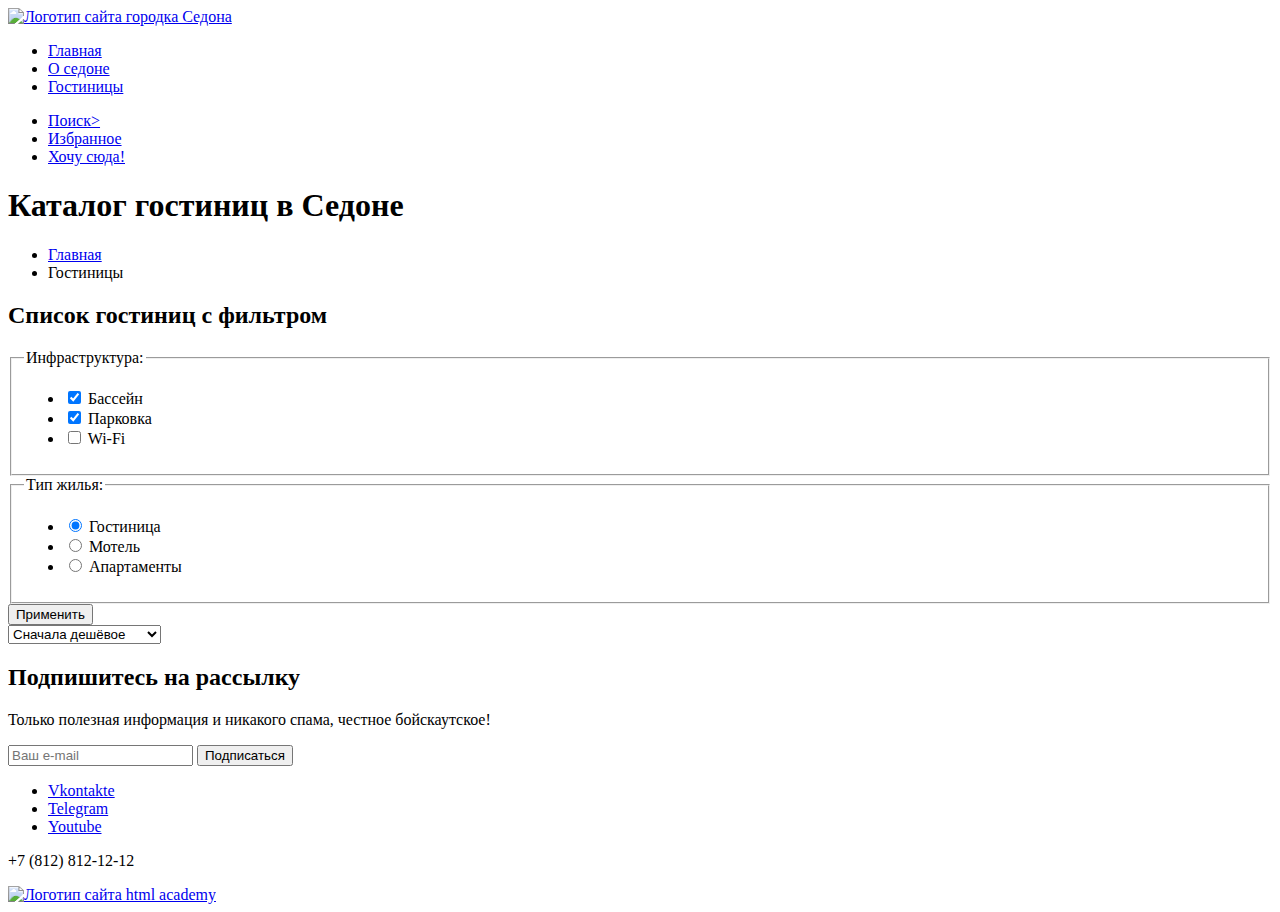
==== catalog.html @ 9fd31e4b "Добавляет разметку в catalog.html" ====
<!DOCTYPE html>
<html lang="en">
  <head>
    <meta charset="utf-8">
    <meta name="viewport" content="width=device-width, initial-scale=1">
    <title>Гостиницы</title>
  </head>
<body>
  <header class="main-header">
    <a class="main-header-logo" href="https://htmlacademy.ru/">
      <img src="#" alt="Логотип сайта городка Седона">
    </a>
    <nav class="navigation">
      <ul class="navigation-list">
        <li class="navigation-item">
          <a class="navigation-link" href="#">Главная</a>
        </li>
        <li class="navigation-item">
          <a class="navigation-link" href="#">О седоне</a>
        </li>
        <li class="navigation-item navigation-item-current">
          <a class="navigation-link" href="#">Гостиницы</a>
        </li>
      </ul>
      <ul class="navigation-list navigation-user">
        <li class="navigation-item">
          <a class="navigation-link" href="#">
            <span class="visualli-hidden">Поиск</span>>
          </a>
        </li>
        <li class="navigation-item">
          <a class="navigation-link" href="#">
            <span class="visualli-hidden">Избранное</span>
          </a>
        </li>
        <li class="navigation-item">
          <a class="navigation-link" href="#">Хочу сюда!</a>
        </li>
      </ul>
    </nav>
  </header>
  <main class="main-inner">
    <header class="inner-header">
      <h1 class="visualli-hidden">Каталог гостиниц в Седоне</h1>
      <ul class="breadcrumbs">
        <li class="breadcrumbs-item">
          <a class="breadcrumbs-link" href="index.html"><span class="visualli-hidden">Главная</span></a>
        </li>
        <li class="breadcrumbs-item">
          <a class="breadcrumbs-link">Гостиницы</a>
        </li>
      </ul>
    </header>
    <section class="catalog-products">
      <h2 class="visualli-hidden">Список гостиниц с фильтром</h2>
      <form class="catalog-filter" action="https://echo.htmlacademy.ru/" method="get">

        <fieldset class="catalog-filter-group">
          <legend class="catalog-filter-title">Инфраструктура:</legend>
          <ul class="catalog-filter-list">
            <li class="catalog-filter-item">
              <label class="control">
                <input class="control-input" type="checkbox" name="swimming-pool" checked>
                Бассейн
              </label>
            </li>
            <li class="catalog-filter-item">
              <label class="control">
                <input class="control-input" type="checkbox" name="parking-space" checked>
                Парковка
              </label>
            </li>
            <li class="catalog-filter-item">
              <label class="control">
                <input class="control-input" type="checkbox" name="wi-fi">
                Wi-Fi
              </label>
            </li>
          </ul>
        </fieldset>
        <fieldset class="catalog-filter-group">
          <legend class="catalog-filter-title">Тип жилья:</legend>
          <ul class="catalog-filter-list">
            <li class="catalog-filter-item">
              <label class="control">
                <input class="control-input" type="radio" name="product-group" value="hotel" checked>
                Гостиница
              </label>
            </li>
            <li class="catalog-filter-item">
              <label class="control">
                <input class="control-input" type="radio" name="product-group" value="motel">
                Мотель
              </label>
            </li>
            <li class="catalog-filter-item">
              <label class="control">
                <input class="control-input" type="radio" name="product-group" value="apartments">
                Апартаменты
              </label>
            </li>
          </ul>
        </fieldset>

        <button class="button" type="submit">Применить</button>
      </form>
      <select class="select-control" aria-label="Сортировка">
        <option value="cheap">Сначала дешёвое</option>
        <option value="expensive">Сначала дорогое</option>
        <option value="popular">Сначала популярное</option>
        <a class="button button-border" href="#">
          <span class="visually-hidden">Показать карточки</span>
        </a>
        <a class="button" href="#">
          <span class="visually-hidden">Показать колонкой</span>
        </a>
        <a class="button" href="#">
          <span class="visually-hidden">Показать список</span>
        </a>
      </select>
    </section>

    <section class="gallery-hotel">
    </section>
    <aside class="subscribe">
      <h2>Подпишитесь на рассылку</h2>
      <p>Только полезная информация и никакого спама, честное бойскаутское!</p>
      <form action="#" method="post">
        <input type="email" placeholder="Ваш e-mail">
        <button type="submit">Подписаться</button>
      </form>
    </aside>
  </main>
  <footer>
    <ul class="main-footer-list">
      <li class="main-footer-item">
        <a href="https://vk.com/htmlacademy">Vkontakte</a>
      </li>
      <li class="main-footer-item">
        <a href="https://t.me/htmlacademy">Telegram</a>
      </li>
      <li class="main-footer-item">
        <a href="https://www.youtube.com/user/htmlacademyru">Youtube</a>
      </li>
    </ul>
    <p>+7 (812) 812-12-12</p>
    <a class="main-footer-logo" href="https://htmlacademy.ru/">
      <img src="#" alt="Логотип сайта html academy">
    </a>
  </footer>
</body>
</html>
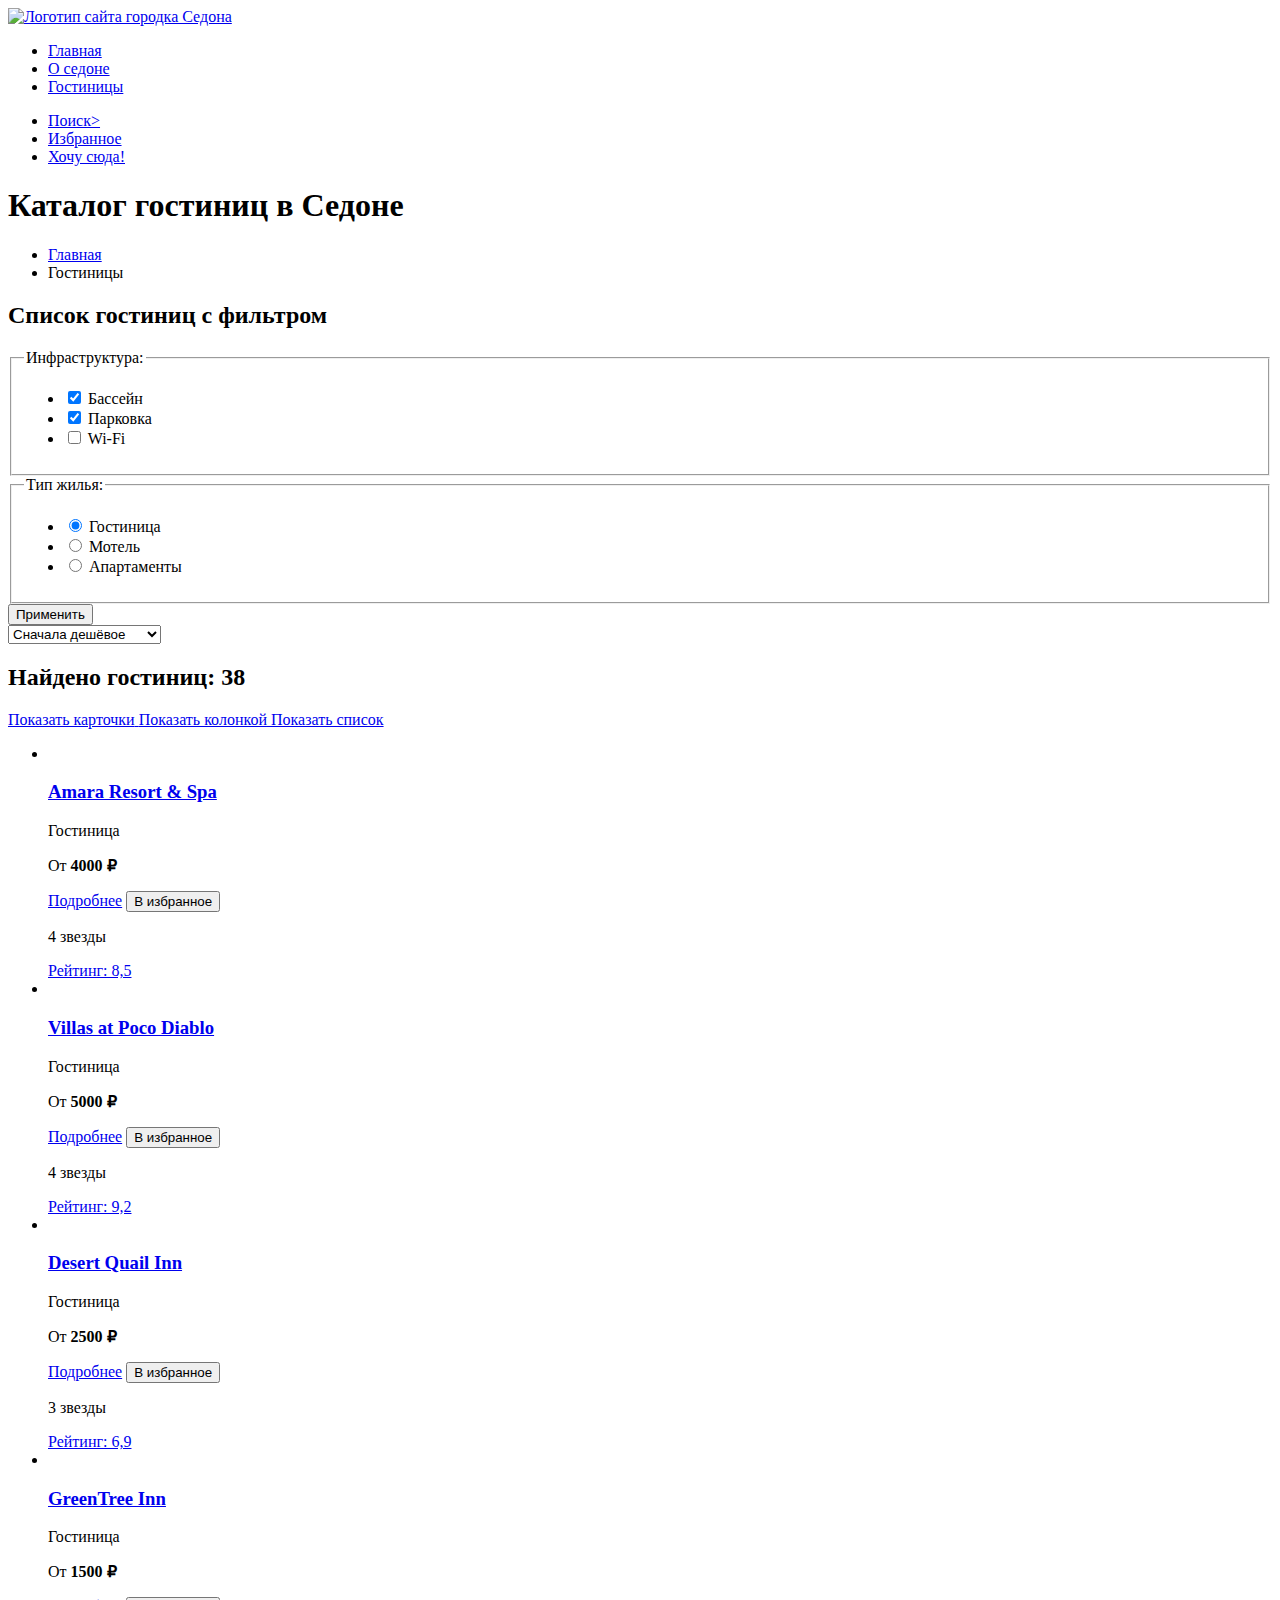
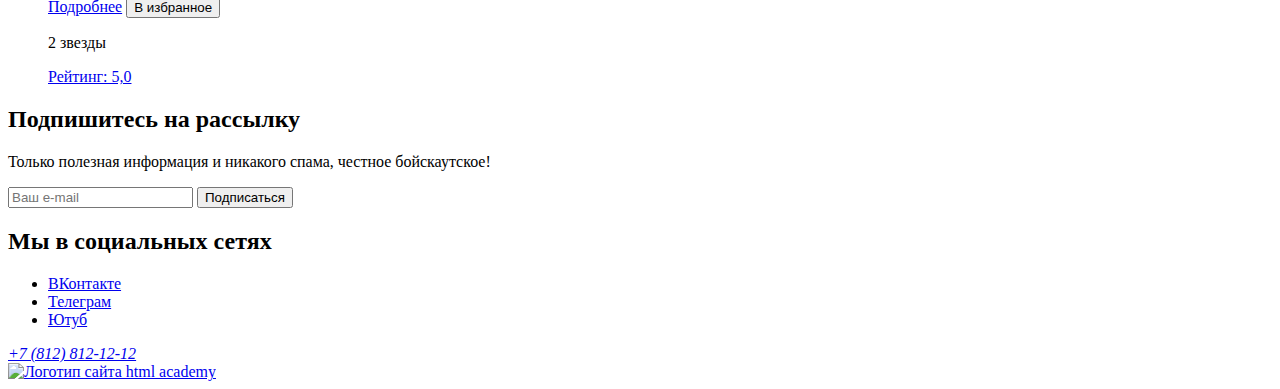
==== commit 20a8d4dc: "Добавляет в catalog.html разметку блока catalog-products" ====
--- a/catalog.html
+++ b/catalog.html
@@ -7,8 +7,8 @@
   </head>
 <body>
   <header class="main-header">
-    <a class="main-header-logo" href="https://htmlacademy.ru/">
-      <img src="#" alt="Логотип сайта городка Седона">
+    <a class="main-header-link" href="https://htmlacademy.ru/">
+      <img class="main-header-logo" src="#" alt="Логотип сайта городка Седона">
     </a>
     <nav class="navigation">
       <ul class="navigation-list">
@@ -54,7 +54,6 @@
     <section class="catalog-products">
       <h2 class="visualli-hidden">Список гостиниц с фильтром</h2>
       <form class="catalog-filter" action="https://echo.htmlacademy.ru/" method="get">
-
         <fieldset class="catalog-filter-group">
           <legend class="catalog-filter-title">Инфраструктура:</legend>
           <ul class="catalog-filter-list">
@@ -101,14 +100,15 @@
             </li>
           </ul>
         </fieldset>
-
         <button class="button" type="submit">Применить</button>
       </form>
       <select class="select-control" aria-label="Сортировка">
         <option value="cheap">Сначала дешёвое</option>
         <option value="expensive">Сначала дорогое</option>
         <option value="popular">Сначала популярное</option>
-        <a class="button button-border" href="#">
+      </select>
+      <h2 class="hotels-found-title">Найдено гостиниц: 38</h2>
+        <a class="button button-current" href="#">
           <span class="visually-hidden">Показать карточки</span>
         </a>
         <a class="button" href="#">
@@ -117,10 +117,56 @@
         <a class="button" href="#">
           <span class="visually-hidden">Показать список</span>
         </a>
-      </select>
-    </section>
-
-    <section class="gallery-hotel">
+        <ul class="hotel-list">
+          <li class="hotel-card">
+            <a class="hotel-card-link" href="#">
+              <img class="hotel-card-image" src="" alt="">
+              <h3 class="hotel-card-title">Amara Resort & Spa</h3>
+            </a>
+            <p class="hotel-card-paragraph">Гостиница</p>
+            <p class="hotel-card-paragraph">От<b class="hotel-card-price"> 4000 ₽</b></p>
+            <a class="button" href="#">Подробнее</a>
+            <button class="button-disable" type="button">В избранное</button>
+            <p class="hotel-card-rating"><span class="visually-hidden">4 звезды</span></p>
+            <a class="button" href="#">Рейтинг: 8,5</a>
+          </li>
+          <li class="hotel-card">
+            <a class="hotel-card-link" href="#">
+              <img class="hotel-card-image" src="" alt="">
+              <h3 class="hotel-card-title">Villas at Poco Diablo</h3>
+            </a>
+            <p class="hotel-card-paragraph">Гостиница</p>
+            <p class="hotel-card-paragraph">От<b class="hotel-card-price"> 5000 ₽</b></p>
+            <a class="button" href="#">Подробнее</a>
+            <button class="button-disable" type="button">В избранное</button>
+            <p class="hotel-card-rating"><span class="visually-hidden">4 звезды</span></p>
+            <a class="button" href="#">Рейтинг: 9,2</a>
+          </li>
+          <li class="hotel-card">
+            <a class="hotel-card-link" href="#">
+              <img class="hotel-card-image" src="" alt="">
+              <h3 class="hotel-card-title">Desert Quail Inn</h3>
+            </a>
+            <p class="hotel-card-paragraph">Гостиница</p>
+            <p class="hotel-card-paragraph">От<b class="hotel-card-price"> 2500 ₽</b></p>
+            <a class="button" href="#">Подробнее</a>
+            <button class="button-disable" type="button">В избранное</button>
+            <p class="hotel-card-rating"><span class="visually-hidden">3 звезды</span></p>
+            <a class="button" href="#">Рейтинг: 6,9</a>
+          </li>
+          <li class="hotel-card">
+            <a class="hotel-card-link" href="#">
+              <img class="hotel-card-image" src="" alt="">
+              <h3 class="hotel-card-title">GreenTree Inn</h3>
+            </a>
+            <p class="hotel-card-paragraph">Гостиница</p>
+            <p class="hotel-card-paragraph">От<b class="hotel-card-price"> 1500 ₽</b></p>
+            <a class="button" href="#">Подробнее</a>
+            <button class="button-disable" type="button">В избранное</button>
+            <p class="hotel-card-rating"><span class="visually-hidden">2 звезды</span></p>
+            <a class="button" href="#">Рейтинг: 5,0</a>
+          </li>
+        </ul>
     </section>
     <aside class="subscribe">
       <h2>Подпишитесь на рассылку</h2>
@@ -131,22 +177,37 @@
       </form>
     </aside>
   </main>
-  <footer>
-    <ul class="main-footer-list">
-      <li class="main-footer-item">
-        <a href="https://vk.com/htmlacademy">Vkontakte</a>
-      </li>
-      <li class="main-footer-item">
-        <a href="https://t.me/htmlacademy">Telegram</a>
-      </li>
-      <li class="main-footer-item">
-        <a href="https://www.youtube.com/user/htmlacademyru">Youtube</a>
-      </li>
-    </ul>
-    <p>+7 (812) 812-12-12</p>
-    <a class="main-footer-logo" href="https://htmlacademy.ru/">
-      <img src="#" alt="Логотип сайта html academy">
-    </a>
+  <footer class="page-footer">
+    <section class="footer-social">
+      <h2 class="visualli-hidden">Мы в социальных сетях</h2>
+      <ul class="footer-social-list">
+        <li class="footer-social-item">
+          <a class="button" href="https://vk.com/htmlacademy">
+            <span class="visually-hidden">ВКонтакте</span>
+          </a>
+        </li>
+        <li class="footer-social-item">
+          <a class="button" href="https://vk.com/htmlacademy">
+            <span class="visually-hidden">Телеграм</span>
+          </a>
+        </li>
+        <li class="footer-social-item">
+          <a class="button" href="https://vk.com/htmlacademy">
+            <span class="visually-hidden">Ютуб</span>
+          </a>
+        </li>
+      </ul>
+    </section>
+    <section class="footer-contacts">
+      <address class="footer-contacts-address">
+        <a class="footer-contacts-address-phone" href="tel:+78128121212">+7 (812) 812-12-12</a>
+      </address>
+    </section>
+    <section class="footer-logo">
+      <a class="footer-logo-htmlacademy-link" href="https://htmlacademy.ru/">
+        <img class="footer-logo-image" src="#" alt="Логотип сайта html academy">
+      </a>
+    </section>
   </footer>
 </body>
 </html>
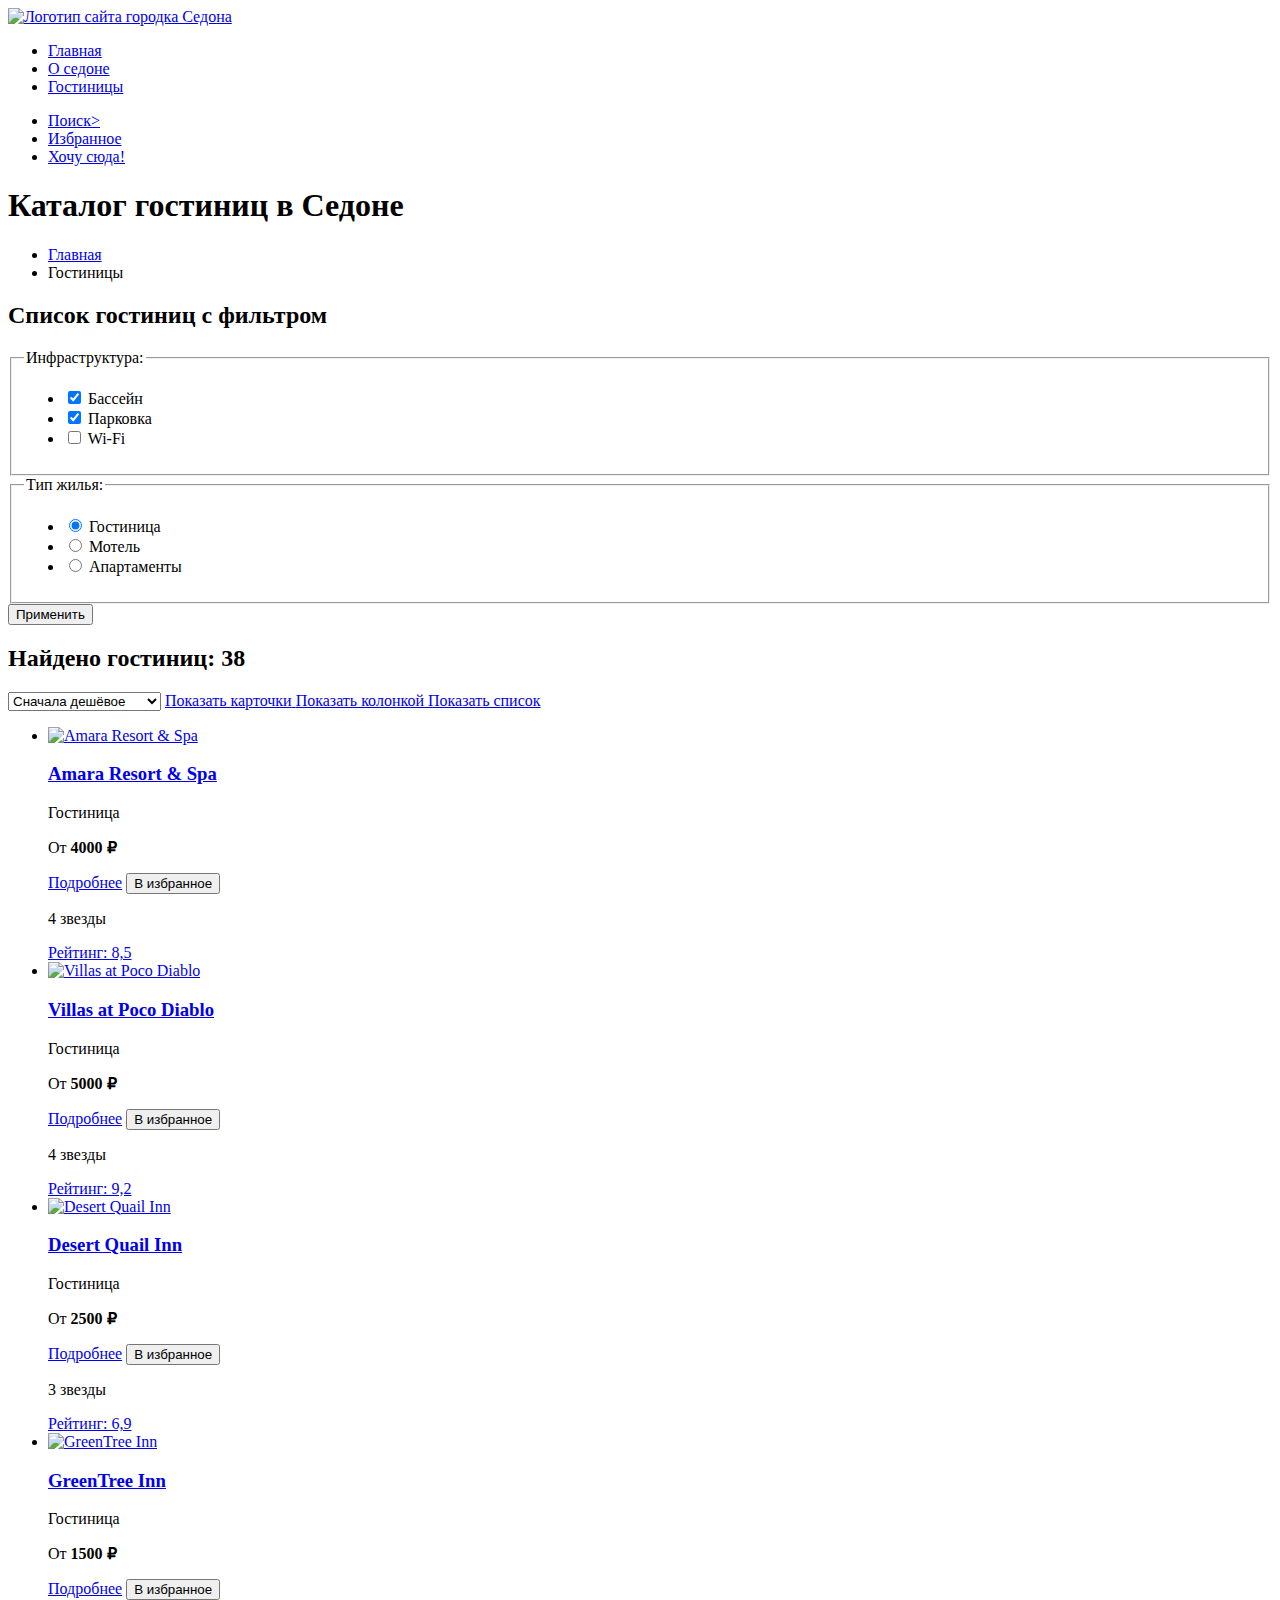
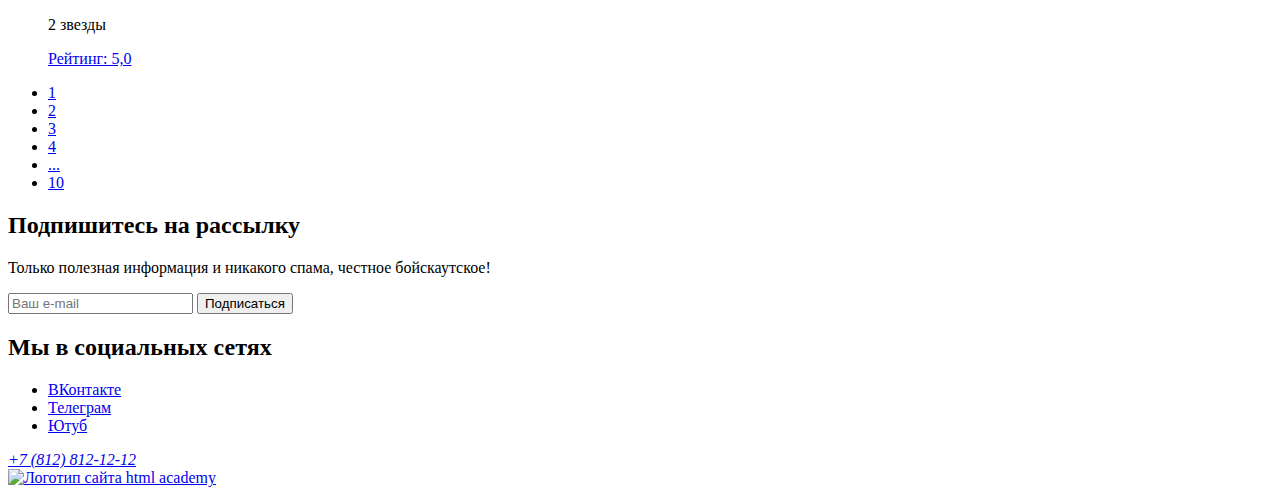
==== commit b8b6c407: "Добавляет на страницу catalog.html в секцию catalog-products разметку pagination" ====
--- a/catalog.html
+++ b/catalog.html
@@ -102,12 +102,12 @@
         </fieldset>
         <button class="button" type="submit">Применить</button>
       </form>
+      <h2 class="hotels-found-title">Найдено гостиниц: 38</h2>
       <select class="select-control" aria-label="Сортировка">
         <option value="cheap">Сначала дешёвое</option>
         <option value="expensive">Сначала дорогое</option>
         <option value="popular">Сначала популярное</option>
       </select>
-      <h2 class="hotels-found-title">Найдено гостиниц: 38</h2>
         <a class="button button-current" href="#">
           <span class="visually-hidden">Показать карточки</span>
         </a>
@@ -120,7 +120,7 @@
         <ul class="hotel-list">
           <li class="hotel-card">
             <a class="hotel-card-link" href="#">
-              <img class="hotel-card-image" src="" alt="">
+              <img class="hotel-card-image" src="#" alt="Amara Resort & Spa">
               <h3 class="hotel-card-title">Amara Resort & Spa</h3>
             </a>
             <p class="hotel-card-paragraph">Гостиница</p>
@@ -132,7 +132,7 @@
           </li>
           <li class="hotel-card">
             <a class="hotel-card-link" href="#">
-              <img class="hotel-card-image" src="" alt="">
+              <img class="hotel-card-image" src="#" alt="Villas at Poco Diablo">
               <h3 class="hotel-card-title">Villas at Poco Diablo</h3>
             </a>
             <p class="hotel-card-paragraph">Гостиница</p>
@@ -144,7 +144,7 @@
           </li>
           <li class="hotel-card">
             <a class="hotel-card-link" href="#">
-              <img class="hotel-card-image" src="" alt="">
+              <img class="hotel-card-image" src="#" alt="Desert Quail Inn">
               <h3 class="hotel-card-title">Desert Quail Inn</h3>
             </a>
             <p class="hotel-card-paragraph">Гостиница</p>
@@ -156,7 +156,7 @@
           </li>
           <li class="hotel-card">
             <a class="hotel-card-link" href="#">
-              <img class="hotel-card-image" src="" alt="">
+              <img class="hotel-card-image" src="#" alt="GreenTree Inn">
               <h3 class="hotel-card-title">GreenTree Inn</h3>
             </a>
             <p class="hotel-card-paragraph">Гостиница</p>
@@ -165,6 +165,26 @@
             <button class="button-disable" type="button">В избранное</button>
             <p class="hotel-card-rating"><span class="visually-hidden">2 звезды</span></p>
             <a class="button" href="#">Рейтинг: 5,0</a>
+          </li>
+        </ul>
+        <ul class="pagination">
+          <li class="pagination-item">
+            <a class="pagination-link" href="#">1</a>
+          </li>
+          <li class="pagination-item">
+            <a class="pagination-link" href="#">2</a>
+          </li>
+          <li class="pagination-item">
+            <a class="pagination-link" href="#">3</a>
+          </li>
+          <li class="pagination-item">
+            <a class="pagination-link" href="#">4</a>
+          </li>
+          <li class="pagination-item">
+            <a class="pagination-link" href="#">...</a>
+          </li>
+          <li class="pagination-item">
+            <a class="pagination-link" href="#">10</a>
           </li>
         </ul>
     </section>
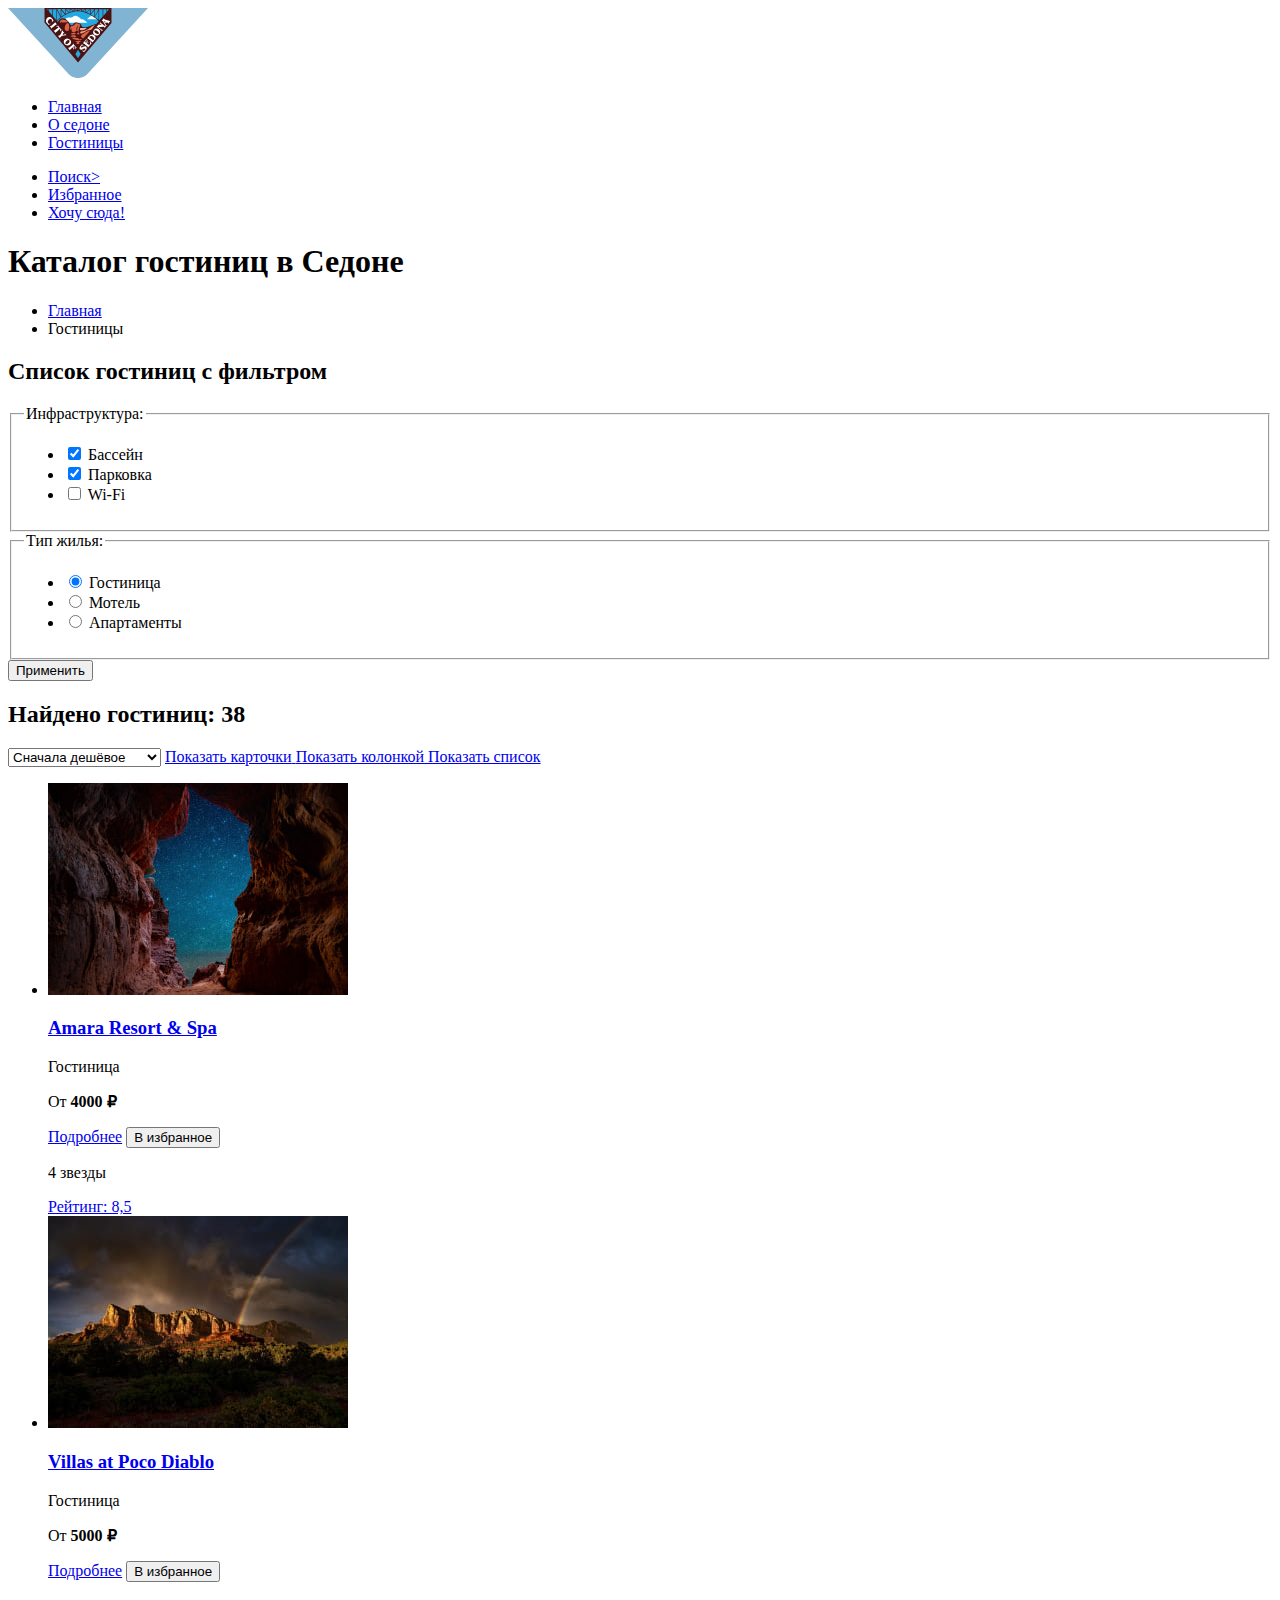
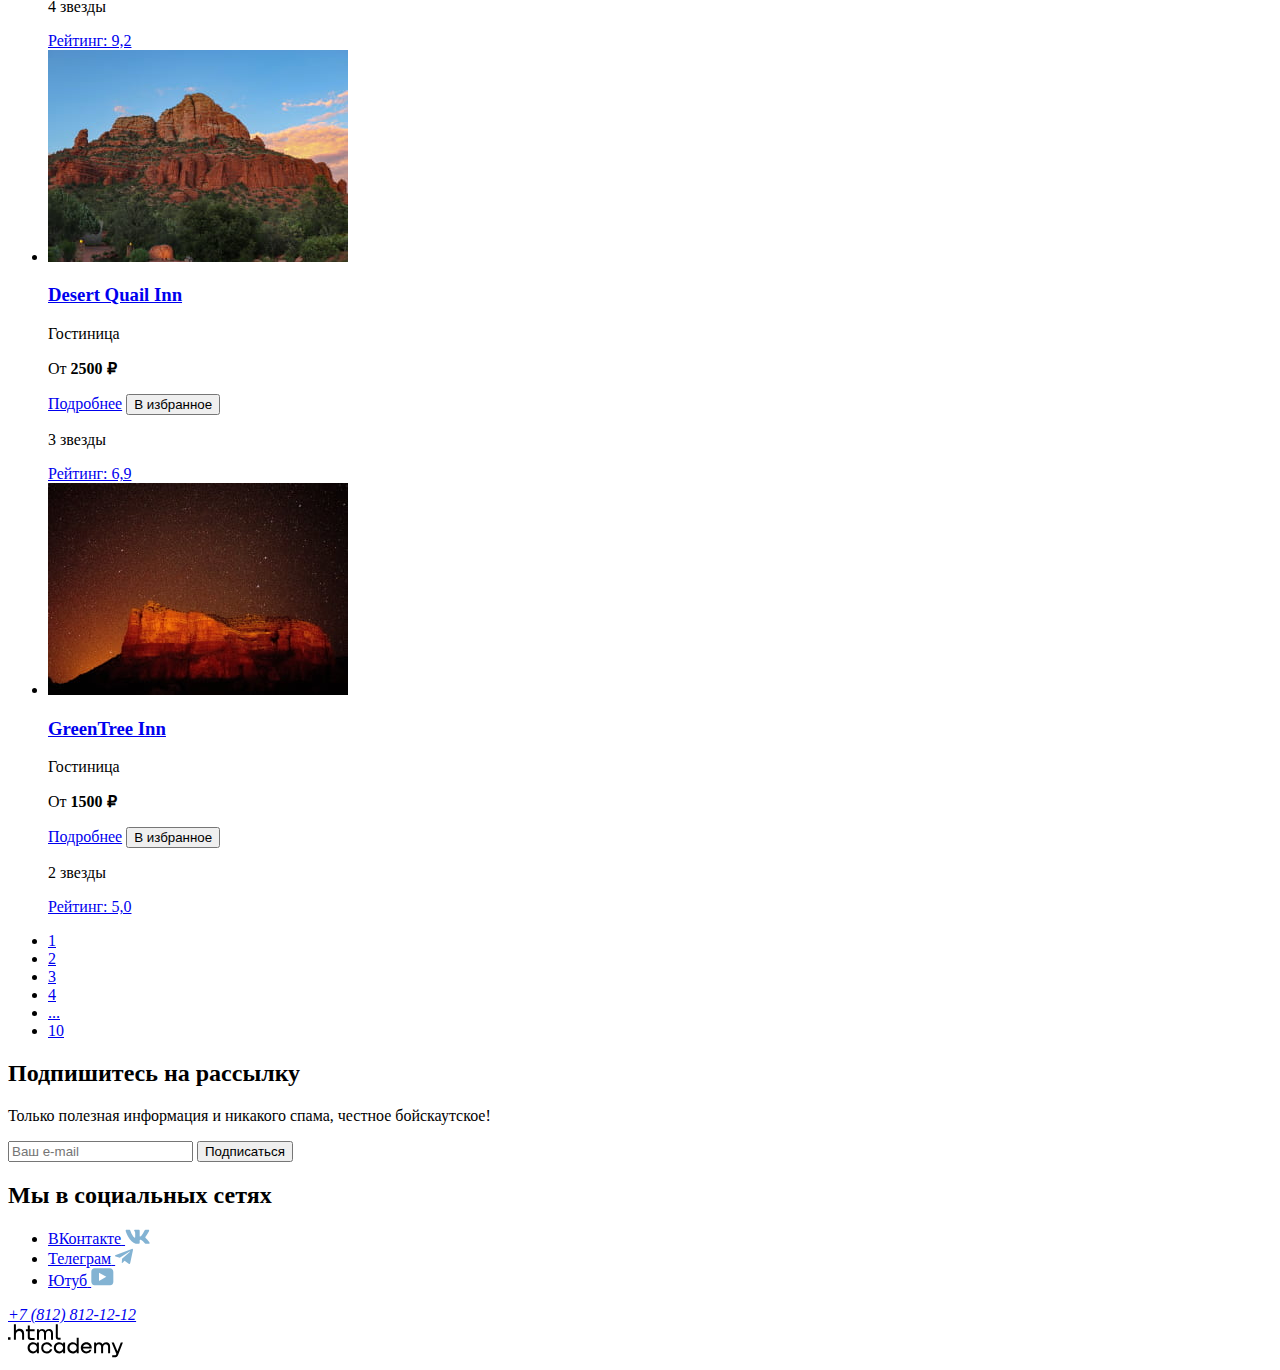
==== commit fb869cbb: "Merge pull request #3 from MULTI-82rus/master" ====
--- a/catalog.html
+++ b/catalog.html
@@ -8,7 +8,8 @@
 <body>
   <header class="main-header">
     <a class="main-header-link" href="https://htmlacademy.ru/">
-      <img class="main-header-logo" src="#" alt="Логотип сайта городка Седона">
+      <img class="main-header-logo" src="images/logo.svg" width: 140;
+      height: 70; alt="Логотип сайта городка Седона">
     </a>
     <nav class="navigation">
       <ul class="navigation-list">
@@ -120,7 +121,8 @@
         <ul class="hotel-list">
           <li class="hotel-card">
             <a class="hotel-card-link" href="#">
-              <img class="hotel-card-image" src="#" alt="Amara Resort & Spa">
+              <img class="hotel-card-image" src="images/catalog/hotel-amara-resort-&-spa.jpg" width: 300;
+              height: 212; alt="Amara Resort & Spa">
               <h3 class="hotel-card-title">Amara Resort & Spa</h3>
             </a>
             <p class="hotel-card-paragraph">Гостиница</p>
@@ -132,7 +134,8 @@
           </li>
           <li class="hotel-card">
             <a class="hotel-card-link" href="#">
-              <img class="hotel-card-image" src="#" alt="Villas at Poco Diablo">
+              <img class="hotel-card-image" src="images/catalog/hotel-villas-at-poco-diablo.jpg" width: 300;
+              height: 212; alt="Villas at Poco Diablo">
               <h3 class="hotel-card-title">Villas at Poco Diablo</h3>
             </a>
             <p class="hotel-card-paragraph">Гостиница</p>
@@ -144,7 +147,8 @@
           </li>
           <li class="hotel-card">
             <a class="hotel-card-link" href="#">
-              <img class="hotel-card-image" src="#" alt="Desert Quail Inn">
+              <img class="hotel-card-image" src="images/catalog/hotel-desert-quail-inn.jpg" width: 300;
+              height: 212; alt="Desert Quail Inn">
               <h3 class="hotel-card-title">Desert Quail Inn</h3>
             </a>
             <p class="hotel-card-paragraph">Гостиница</p>
@@ -156,7 +160,8 @@
           </li>
           <li class="hotel-card">
             <a class="hotel-card-link" href="#">
-              <img class="hotel-card-image" src="#" alt="GreenTree Inn">
+              <img class="hotel-card-image" src="images/catalog/hotel-gree-tree-inn.jpg" width: 300;
+              height: 212; alt="GreenTree Inn">
               <h3 class="hotel-card-title">GreenTree Inn</h3>
             </a>
             <p class="hotel-card-paragraph">Гостиница</p>
@@ -204,16 +209,22 @@
         <li class="footer-social-item">
           <a class="button" href="https://vk.com/htmlacademy">
             <span class="visually-hidden">ВКонтакте</span>
+            <img class="footer-social-icon" src="images/vk-link.svg" width: 24;
+            height: 14; alt="ВКонтакте">
           </a>
         </li>
         <li class="footer-social-item">
           <a class="button" href="https://vk.com/htmlacademy">
             <span class="visually-hidden">Телеграм</span>
+            <img class="footer-social-icon" src="images/telegram-link.svg" width: 18;
+            height: 15,1; alt="Телеграм">
           </a>
         </li>
         <li class="footer-social-item">
           <a class="button" href="https://vk.com/htmlacademy">
             <span class="visually-hidden">Ютуб</span>
+            <img class="footer-social-icon" src="images/youtube-link.svg" width: 22;
+              height: 17; alt="Ютуб">
           </a>
         </li>
       </ul>
@@ -225,7 +236,8 @@
     </section>
     <section class="footer-logo">
       <a class="footer-logo-htmlacademy-link" href="https://htmlacademy.ru/">
-        <img class="footer-logo-image" src="#" alt="Логотип сайта html academy">
+        <img class="footer-logo-image" src="images/HTML Academy.svg" width: 114.9;
+          height: 32.9; alt="Логотип сайта html academy">
       </a>
     </section>
   </footer>
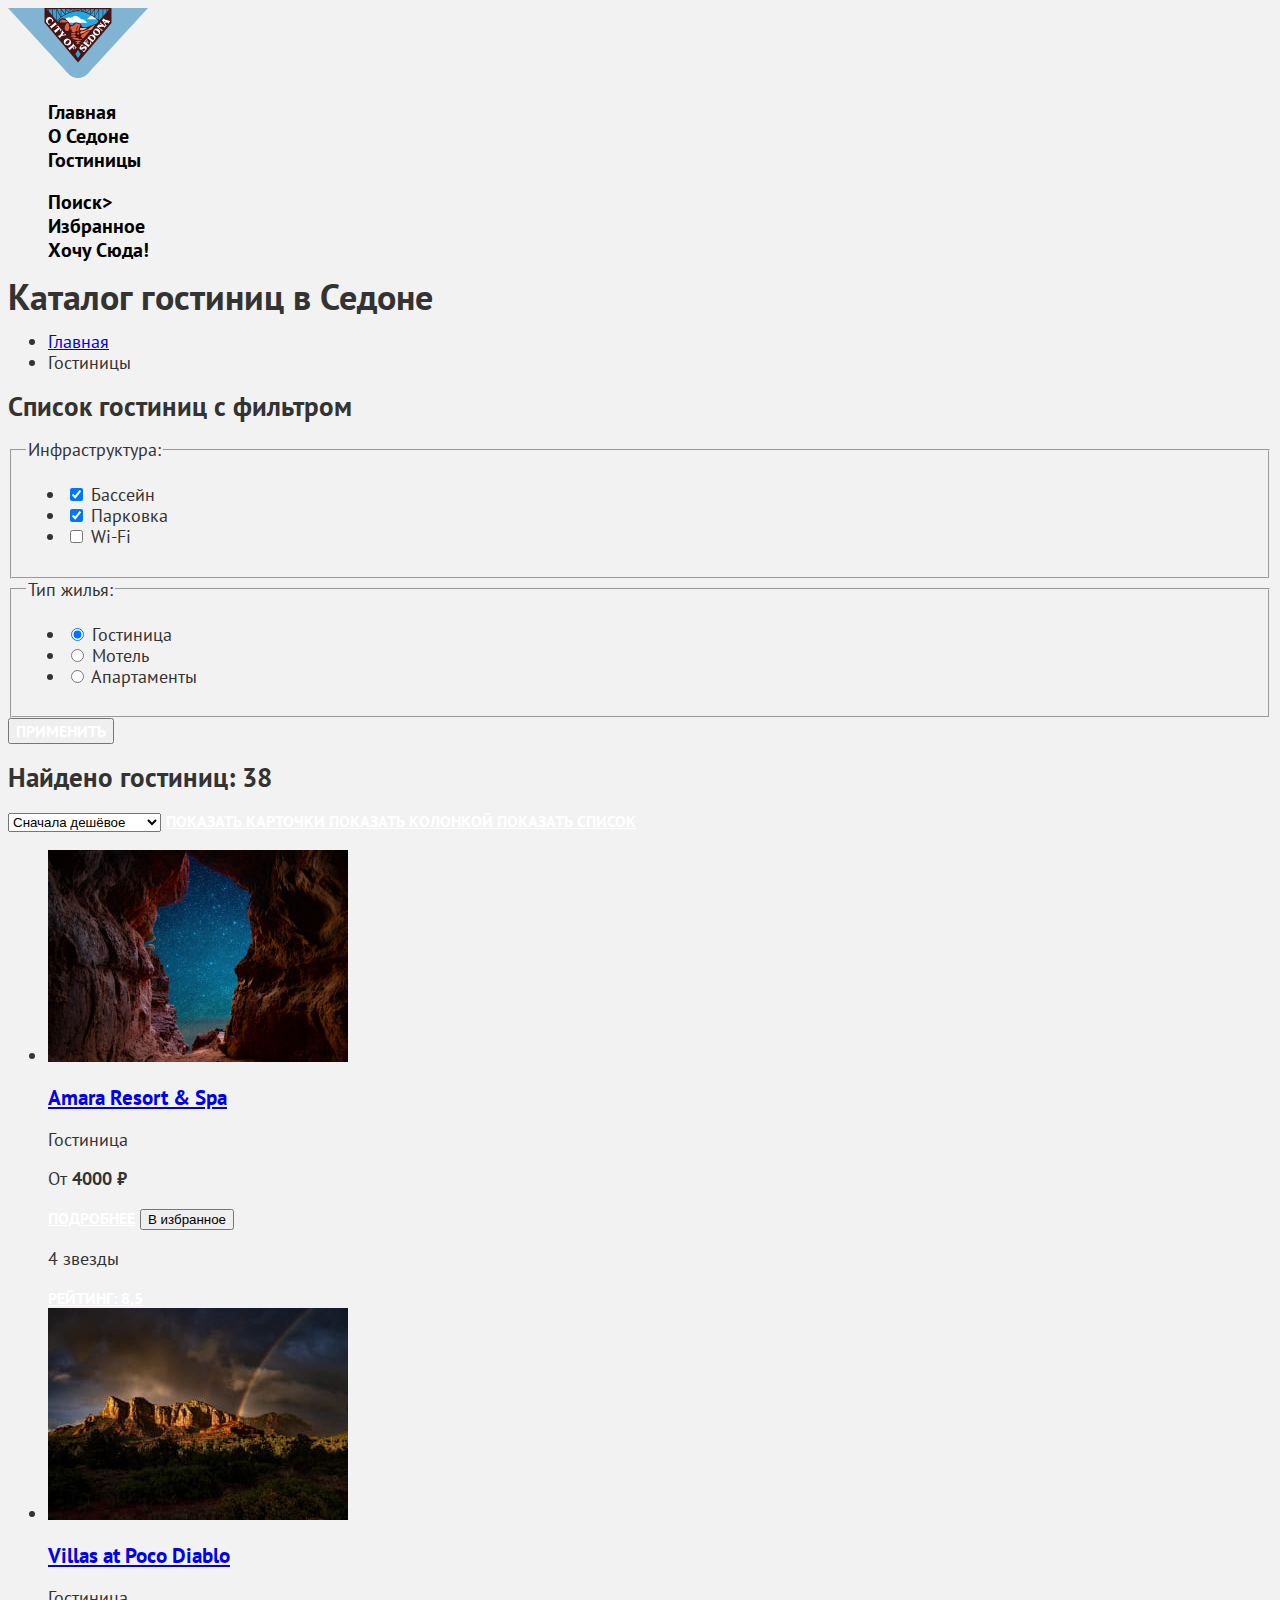
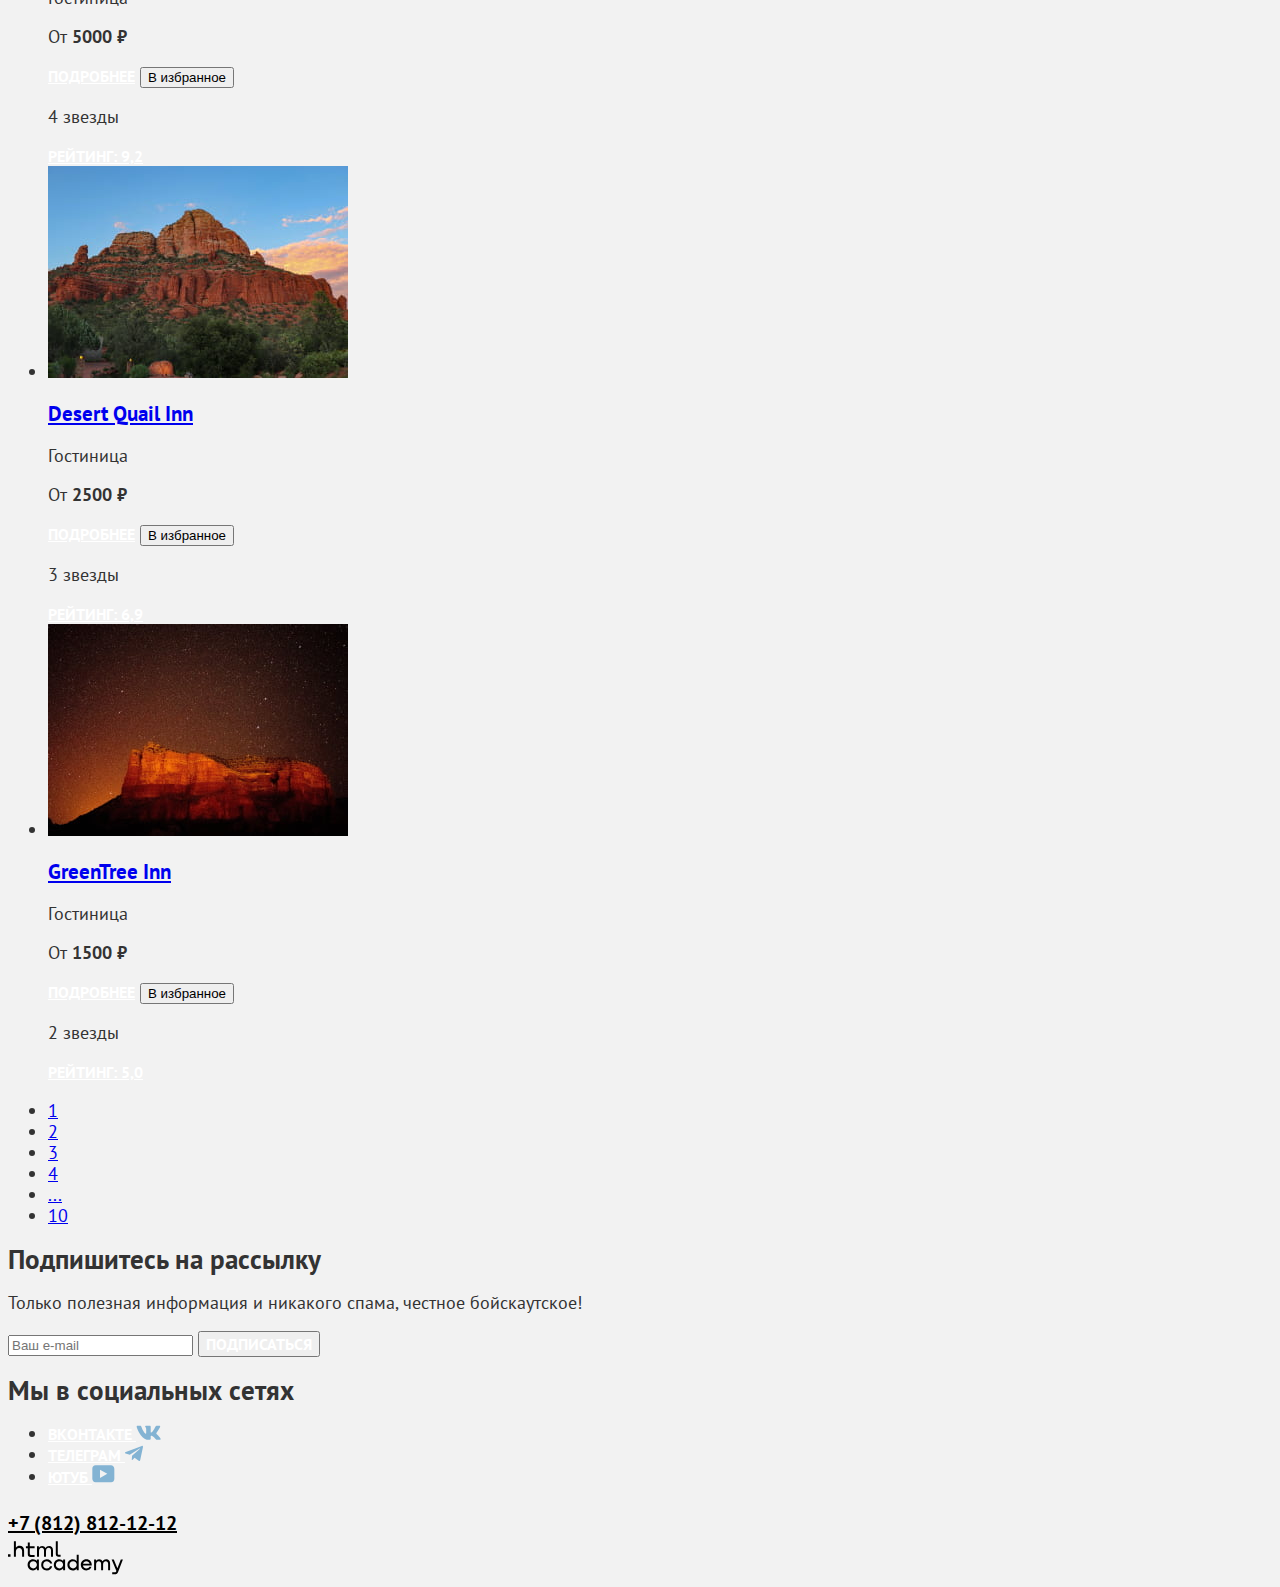
==== commit 88defbd0: "Добавляет мелкие правки" ====
--- a/catalog.html
+++ b/catalog.html
@@ -1,114 +1,147 @@
 <!DOCTYPE html>
 <html lang="en">
   <head>
-    <meta charset="utf-8">
-    <meta name="viewport" content="width=device-width, initial-scale=1">
+    <meta charset="utf-8" />
+    <meta name="viewport" content="width=device-width, initial-scale=1" />
     <title>Гостиницы</title>
+    <link rel="stylesheet" href="styles/styles.css" />
   </head>
-<body>
-  <header class="main-header">
-    <a class="main-header-link" href="https://htmlacademy.ru/">
-      <img class="main-header-logo" src="images/logo.svg" width: 140;
-      height: 70; alt="Логотип сайта городка Седона">
-    </a>
-    <nav class="navigation">
-      <ul class="navigation-list">
-        <li class="navigation-item">
-          <a class="navigation-link" href="#">Главная</a>
-        </li>
-        <li class="navigation-item">
-          <a class="navigation-link" href="#">О седоне</a>
-        </li>
-        <li class="navigation-item navigation-item-current">
-          <a class="navigation-link" href="#">Гостиницы</a>
-        </li>
-      </ul>
-      <ul class="navigation-list navigation-user">
-        <li class="navigation-item">
-          <a class="navigation-link" href="#">
-            <span class="visualli-hidden">Поиск</span>>
-          </a>
-        </li>
-        <li class="navigation-item">
-          <a class="navigation-link" href="#">
-            <span class="visualli-hidden">Избранное</span>
-          </a>
-        </li>
-        <li class="navigation-item">
-          <a class="navigation-link" href="#">Хочу сюда!</a>
-        </li>
-      </ul>
-    </nav>
-  </header>
-  <main class="main-inner">
-    <header class="inner-header">
-      <h1 class="visualli-hidden">Каталог гостиниц в Седоне</h1>
-      <ul class="breadcrumbs">
-        <li class="breadcrumbs-item">
-          <a class="breadcrumbs-link" href="index.html"><span class="visualli-hidden">Главная</span></a>
-        </li>
-        <li class="breadcrumbs-item">
-          <a class="breadcrumbs-link">Гостиницы</a>
-        </li>
-      </ul>
+  <body>
+    <header class="main-header">
+      <a class="main-header-link" href="https://htmlacademy.ru/">
+        <img class="main-header-logo" src="images/logo.svg" width: 140; height:
+        70; alt="Логотип сайта городка Седона">
+      </a>
+      <nav class="navigation">
+        <ul class="navigation-list">
+          <li class="navigation-item">
+            <a class="navigation-link" href="#">Главная</a>
+          </li>
+          <li class="navigation-item">
+            <a class="navigation-link" href="#">О седоне</a>
+          </li>
+          <li class="navigation-item navigation-item-current">
+            <a class="navigation-link" href="#">Гостиницы</a>
+          </li>
+        </ul>
+        <ul class="navigation-list navigation-user">
+          <li class="navigation-item">
+            <a class="navigation-link" href="#">
+              <span class="visualli-hidden">Поиск</span>>
+            </a>
+          </li>
+          <li class="navigation-item">
+            <a class="navigation-link" href="#">
+              <span class="visualli-hidden">Избранное</span>
+            </a>
+          </li>
+          <li class="navigation-item">
+            <a class="navigation-link" href="#">Хочу сюда!</a>
+          </li>
+        </ul>
+      </nav>
     </header>
-    <section class="catalog-products">
-      <h2 class="visualli-hidden">Список гостиниц с фильтром</h2>
-      <form class="catalog-filter" action="https://echo.htmlacademy.ru/" method="get">
-        <fieldset class="catalog-filter-group">
-          <legend class="catalog-filter-title">Инфраструктура:</legend>
-          <ul class="catalog-filter-list">
-            <li class="catalog-filter-item">
-              <label class="control">
-                <input class="control-input" type="checkbox" name="swimming-pool" checked>
-                Бассейн
-              </label>
-            </li>
-            <li class="catalog-filter-item">
-              <label class="control">
-                <input class="control-input" type="checkbox" name="parking-space" checked>
-                Парковка
-              </label>
-            </li>
-            <li class="catalog-filter-item">
-              <label class="control">
-                <input class="control-input" type="checkbox" name="wi-fi">
-                Wi-Fi
-              </label>
-            </li>
-          </ul>
-        </fieldset>
-        <fieldset class="catalog-filter-group">
-          <legend class="catalog-filter-title">Тип жилья:</legend>
-          <ul class="catalog-filter-list">
-            <li class="catalog-filter-item">
-              <label class="control">
-                <input class="control-input" type="radio" name="product-group" value="hotel" checked>
-                Гостиница
-              </label>
-            </li>
-            <li class="catalog-filter-item">
-              <label class="control">
-                <input class="control-input" type="radio" name="product-group" value="motel">
-                Мотель
-              </label>
-            </li>
-            <li class="catalog-filter-item">
-              <label class="control">
-                <input class="control-input" type="radio" name="product-group" value="apartments">
-                Апартаменты
-              </label>
-            </li>
-          </ul>
-        </fieldset>
-        <button class="button" type="submit">Применить</button>
-      </form>
-      <h2 class="hotels-found-title">Найдено гостиниц: 38</h2>
-      <select class="select-control" aria-label="Сортировка">
-        <option value="cheap">Сначала дешёвое</option>
-        <option value="expensive">Сначала дорогое</option>
-        <option value="popular">Сначала популярное</option>
-      </select>
+    <main class="main-inner">
+      <header class="inner-header">
+        <h1 class="visualli-hidden">Каталог гостиниц в Седоне</h1>
+        <ul class="breadcrumbs">
+          <li class="breadcrumbs-item">
+            <a class="breadcrumbs-link" href="index.html"
+              ><span class="visualli-hidden">Главная</span></a
+            >
+          </li>
+          <li class="breadcrumbs-item">
+            <a class="breadcrumbs-link">Гостиницы</a>
+          </li>
+        </ul>
+      </header>
+      <section class="catalog-products">
+        <h2 class="visualli-hidden">Список гостиниц с фильтром</h2>
+        <form
+          class="catalog-filter"
+          action="https://echo.htmlacademy.ru/"
+          method="get"
+        >
+          <fieldset class="catalog-filter-group">
+            <legend class="catalog-filter-title">Инфраструктура:</legend>
+            <ul class="catalog-filter-list">
+              <li class="catalog-filter-item">
+                <label class="control">
+                  <input
+                    class="control-input"
+                    type="checkbox"
+                    name="swimming-pool"
+                    checked
+                  />
+                  Бассейн
+                </label>
+              </li>
+              <li class="catalog-filter-item">
+                <label class="control">
+                  <input
+                    class="control-input"
+                    type="checkbox"
+                    name="parking-space"
+                    checked
+                  />
+                  Парковка
+                </label>
+              </li>
+              <li class="catalog-filter-item">
+                <label class="control">
+                  <input class="control-input" type="checkbox" name="wi-fi" />
+                  Wi-Fi
+                </label>
+              </li>
+            </ul>
+          </fieldset>
+          <fieldset class="catalog-filter-group">
+            <legend class="catalog-filter-title">Тип жилья:</legend>
+            <ul class="catalog-filter-list">
+              <li class="catalog-filter-item">
+                <label class="control">
+                  <input
+                    class="control-input"
+                    type="radio"
+                    name="product-group"
+                    value="hotel"
+                    checked
+                  />
+                  Гостиница
+                </label>
+              </li>
+              <li class="catalog-filter-item">
+                <label class="control">
+                  <input
+                    class="control-input"
+                    type="radio"
+                    name="product-group"
+                    value="motel"
+                  />
+                  Мотель
+                </label>
+              </li>
+              <li class="catalog-filter-item">
+                <label class="control">
+                  <input
+                    class="control-input"
+                    type="radio"
+                    name="product-group"
+                    value="apartments"
+                  />
+                  Апартаменты
+                </label>
+              </li>
+            </ul>
+          </fieldset>
+          <button class="button" type="submit">Применить</button>
+        </form>
+        <h2 class="hotels-found-title">Найдено гостиниц: 38</h2>
+        <select class="select-control" aria-label="Сортировка">
+          <option value="cheap">Сначала дешёвое</option>
+          <option value="expensive">Сначала дорогое</option>
+          <option value="popular">Сначала популярное</option>
+        </select>
         <a class="button button-current" href="#">
           <span class="visually-hidden">Показать карточки</span>
         </a>
@@ -121,54 +154,74 @@
         <ul class="hotel-list">
           <li class="hotel-card">
             <a class="hotel-card-link" href="#">
-              <img class="hotel-card-image" src="images/catalog/hotel-amara-resort-&-spa.jpg" width: 300;
+              <img class="hotel-card-image"
+              src="images/catalog/hotel-amara-resort-&-spa.jpg" width: 300;
               height: 212; alt="Amara Resort & Spa">
               <h3 class="hotel-card-title">Amara Resort & Spa</h3>
             </a>
             <p class="hotel-card-paragraph">Гостиница</p>
-            <p class="hotel-card-paragraph">От<b class="hotel-card-price"> 4000 ₽</b></p>
+            <p class="hotel-card-paragraph">
+              От<b class="hotel-card-price"> 4000 ₽</b>
+            </p>
             <a class="button" href="#">Подробнее</a>
             <button class="button-disable" type="button">В избранное</button>
-            <p class="hotel-card-rating"><span class="visually-hidden">4 звезды</span></p>
+            <p class="hotel-card-rating">
+              <span class="visually-hidden">4 звезды</span>
+            </p>
             <a class="button" href="#">Рейтинг: 8,5</a>
           </li>
           <li class="hotel-card">
             <a class="hotel-card-link" href="#">
-              <img class="hotel-card-image" src="images/catalog/hotel-villas-at-poco-diablo.jpg" width: 300;
+              <img class="hotel-card-image"
+              src="images/catalog/hotel-villas-at-poco-diablo.jpg" width: 300;
               height: 212; alt="Villas at Poco Diablo">
               <h3 class="hotel-card-title">Villas at Poco Diablo</h3>
             </a>
             <p class="hotel-card-paragraph">Гостиница</p>
-            <p class="hotel-card-paragraph">От<b class="hotel-card-price"> 5000 ₽</b></p>
+            <p class="hotel-card-paragraph">
+              От<b class="hotel-card-price"> 5000 ₽</b>
+            </p>
             <a class="button" href="#">Подробнее</a>
             <button class="button-disable" type="button">В избранное</button>
-            <p class="hotel-card-rating"><span class="visually-hidden">4 звезды</span></p>
+            <p class="hotel-card-rating">
+              <span class="visually-hidden">4 звезды</span>
+            </p>
             <a class="button" href="#">Рейтинг: 9,2</a>
           </li>
           <li class="hotel-card">
             <a class="hotel-card-link" href="#">
-              <img class="hotel-card-image" src="images/catalog/hotel-desert-quail-inn.jpg" width: 300;
+              <img class="hotel-card-image"
+              src="images/catalog/hotel-desert-quail-inn.jpg" width: 300;
               height: 212; alt="Desert Quail Inn">
               <h3 class="hotel-card-title">Desert Quail Inn</h3>
             </a>
             <p class="hotel-card-paragraph">Гостиница</p>
-            <p class="hotel-card-paragraph">От<b class="hotel-card-price"> 2500 ₽</b></p>
+            <p class="hotel-card-paragraph">
+              От<b class="hotel-card-price"> 2500 ₽</b>
+            </p>
             <a class="button" href="#">Подробнее</a>
             <button class="button-disable" type="button">В избранное</button>
-            <p class="hotel-card-rating"><span class="visually-hidden">3 звезды</span></p>
+            <p class="hotel-card-rating">
+              <span class="visually-hidden">3 звезды</span>
+            </p>
             <a class="button" href="#">Рейтинг: 6,9</a>
           </li>
           <li class="hotel-card">
             <a class="hotel-card-link" href="#">
-              <img class="hotel-card-image" src="images/catalog/hotel-gree-tree-inn.jpg" width: 300;
-              height: 212; alt="GreenTree Inn">
+              <img class="hotel-card-image"
+              src="images/catalog/hotel-gree-tree-inn.jpg" width: 300; height:
+              212; alt="GreenTree Inn">
               <h3 class="hotel-card-title">GreenTree Inn</h3>
             </a>
             <p class="hotel-card-paragraph">Гостиница</p>
-            <p class="hotel-card-paragraph">От<b class="hotel-card-price"> 1500 ₽</b></p>
+            <p class="hotel-card-paragraph">
+              От<b class="hotel-card-price"> 1500 ₽</b>
+            </p>
             <a class="button" href="#">Подробнее</a>
             <button class="button-disable" type="button">В избранное</button>
-            <p class="hotel-card-rating"><span class="visually-hidden">2 звезды</span></p>
+            <p class="hotel-card-rating">
+              <span class="visually-hidden">2 звезды</span>
+            </p>
             <a class="button" href="#">Рейтинг: 5,0</a>
           </li>
         </ul>
@@ -192,54 +245,58 @@
             <a class="pagination-link" href="#">10</a>
           </li>
         </ul>
-    </section>
-    <aside class="subscribe">
-      <h2>Подпишитесь на рассылку</h2>
-      <p>Только полезная информация и никакого спама, честное бойскаутское!</p>
-      <form action="#" method="post">
-        <input type="email" placeholder="Ваш e-mail">
-        <button type="submit">Подписаться</button>
-      </form>
-    </aside>
-  </main>
-  <footer class="page-footer">
-    <section class="footer-social">
-      <h2 class="visualli-hidden">Мы в социальных сетях</h2>
-      <ul class="footer-social-list">
-        <li class="footer-social-item">
-          <a class="button" href="https://vk.com/htmlacademy">
-            <span class="visually-hidden">ВКонтакте</span>
-            <img class="footer-social-icon" src="images/vk-link.svg" width: 24;
-            height: 14; alt="ВКонтакте">
-          </a>
-        </li>
-        <li class="footer-social-item">
-          <a class="button" href="https://vk.com/htmlacademy">
-            <span class="visually-hidden">Телеграм</span>
-            <img class="footer-social-icon" src="images/telegram-link.svg" width: 18;
-            height: 15,1; alt="Телеграм">
-          </a>
-        </li>
-        <li class="footer-social-item">
-          <a class="button" href="https://vk.com/htmlacademy">
-            <span class="visually-hidden">Ютуб</span>
-            <img class="footer-social-icon" src="images/youtube-link.svg" width: 22;
-              height: 17; alt="Ютуб">
-          </a>
-        </li>
-      </ul>
-    </section>
-    <section class="footer-contacts">
-      <address class="footer-contacts-address">
-        <a class="footer-contacts-address-phone" href="tel:+78128121212">+7 (812) 812-12-12</a>
-      </address>
-    </section>
-    <section class="footer-logo">
-      <a class="footer-logo-htmlacademy-link" href="https://htmlacademy.ru/">
-        <img class="footer-logo-image" src="images/HTML Academy.svg" width: 114.9;
-          height: 32.9; alt="Логотип сайта html academy">
-      </a>
-    </section>
-  </footer>
-</body>
+      </section>
+      <aside class="subscribe">
+        <h2>Подпишитесь на рассылку</h2>
+        <p>
+          Только полезная информация и никакого спама, честное бойскаутское!
+        </p>
+        <form action="#" method="post">
+          <input type="email" placeholder="Ваш e-mail" />
+          <button class="button" type="submit">Подписаться</button>
+        </form>
+      </aside>
+    </main>
+    <footer class="page-footer">
+      <section class="footer-social">
+        <h2 class="visualli-hidden">Мы в социальных сетях</h2>
+        <ul class="footer-social-list">
+          <li class="footer-social-item">
+            <a class="button" href="https://vk.com/htmlacademy">
+              <span class="visually-hidden">ВКонтакте</span>
+              <img class="footer-social-icon" src="images/vk-link.svg" width:
+              24; height: 14; alt="ВКонтакте">
+            </a>
+          </li>
+          <li class="footer-social-item">
+            <a class="button" href="https://vk.com/htmlacademy">
+              <span class="visually-hidden">Телеграм</span>
+              <img class="footer-social-icon" src="images/telegram-link.svg"
+              width: 18; height: 15,1; alt="Телеграм">
+            </a>
+          </li>
+          <li class="footer-social-item">
+            <a class="button" href="https://vk.com/htmlacademy">
+              <span class="visually-hidden">Ютуб</span>
+              <img class="footer-social-icon" src="images/youtube-link.svg"
+              width: 22; height: 17; alt="Ютуб">
+            </a>
+          </li>
+        </ul>
+      </section>
+      <section class="footer-contacts">
+        <address class="footer-contacts-address">
+          <a class="footer-contacts-address-phone" href="tel:+78128121212"
+            >+7 (812) 812-12-12</a
+          >
+        </address>
+      </section>
+      <section class="footer-logo">
+        <a class="footer-logo-htmlacademy-link" href="https://htmlacademy.ru/">
+          <img class="footer-logo-image" src="images/HTML Academy.svg" width:
+          114.9; height: 32.9; alt="Логотип сайта html academy">
+        </a>
+      </section>
+    </footer>
+  </body>
 </html>
--- a/styles/styles.css
+++ b/styles/styles.css
@@ -0,0 +1,175 @@
+@font-face {
+  font-family: "PT Sans";
+  font-style: normal;
+  font-weight: 400;
+  src: url("../fonts/ptsans-400.woff2") format("woff2");
+  font-display: swap;
+}
+
+@font-face {
+  font-family: "PT Sans";
+  font-style: normal;
+  font-weight: 700;
+  src: url("../fonts/ptsans-700.woff2") format("woff2");
+  font-display: swap;
+}
+
+body {
+  font-family: "PT Sans", "Arial", sans-serif;
+  font-style: normal;
+  font-weight: 400;
+  font-size: 18px;
+  line-height: 21px;
+  color: #333333;
+  background-color: #F2F2F2;
+}
+
+.button {
+  font-family: inherit;
+  font-weight: 700;
+  font-size: 16px;
+  line-height: 20px;
+  align-items: center;
+  text-align: center;
+  text-transform: uppercase;
+  color: #FFFFFF;
+}
+
+.page-header {
+  color: #000000;
+  background: #FFFFFF;
+}
+
+.navigation-list {
+  list-style: none;
+}
+
+.navigation-link {
+  font-weight: 700;
+  font-size: 20px;
+  line-height: 24px;
+  text-align:center;
+  text-transform: capitalize;
+  text-decoration: none;
+  color: #000000;
+}
+
+.main-index {
+  background-image: url("../images/index-background.jpg");
+  background-size: 100% auto;
+  background-repeat: no-repeat;
+}
+
+.index-description-title {
+  font-weight: 700;
+  font-size: 30px;
+  line-height: 36px;
+  text-align: center;
+  text-transform: uppercase;
+  color: #000000;
+}
+
+.index-description {
+  font-size: 22px;
+  line-height: 26px;
+  text-align: center;
+}
+
+.advantages {
+  color: #000000;
+  background: rgba(131, 179, 211, 0.12);
+}
+
+.advantages-list {
+  text-align: center;
+  list-style: none;
+}
+
+.advantages-title {
+  font-weight: 700;
+  font-size: 24px;
+  line-height: 28px;
+  text-transform: uppercase;
+}
+
+.advantages-title-white {
+  color: #FFFFFF;
+}
+
+.advantages-description {
+  color: #333333;
+}
+
+.advantages-description-white {
+  color: #FFFFFF;
+}
+
+.recommendations-list {
+  text-align: center;
+  list-style: none;
+}
+
+.recommendations-title {
+  font-weight: 700;
+  font-size: 24px;
+  line-height: 28px;
+  /* text-align: center; */
+  text-transform: uppercase;
+  color: #000000;
+}
+
+/* todo незнаю что сюда вписать */
+/* .recommendations-description {
+
+} */
+
+.hotel-search-title {
+  font-weight: 700;
+  font-size: 30px;
+  line-height: 36px;
+  text-align: center;
+  text-transform: uppercase;
+  color: #000000;
+}
+
+.hotel-search-description {
+  font-size: 22px;
+  line-height: 26px;
+  text-align: center;
+}
+
+.hotel-search-button {
+  font-weight: 700;
+  font-size: 20px;
+  line-height: 36px;
+  text-align: center;
+  text-transform: uppercase;
+  color: #FFFFFF;
+}
+
+.newsletter-title {
+  font-weight: 700;
+  font-size: 30px;
+  line-height: 36px;
+  text-align: center;
+  text-transform: uppercase;
+  color: #FFFFFF;
+}
+
+.newsletter-description {
+  /* font-weight: 400; */
+  font-size: 22px;
+  line-height: 26px;
+  text-align: center;
+  color: #FFFFFF;
+}
+
+.footer-contacts-address-phone {
+  font-weight: 700;
+  font-size: 20px;
+  line-height: 36px;;
+  text-align: center;
+  text-transform: uppercase;
+  font-style: normal;
+  color: #000000;
+}
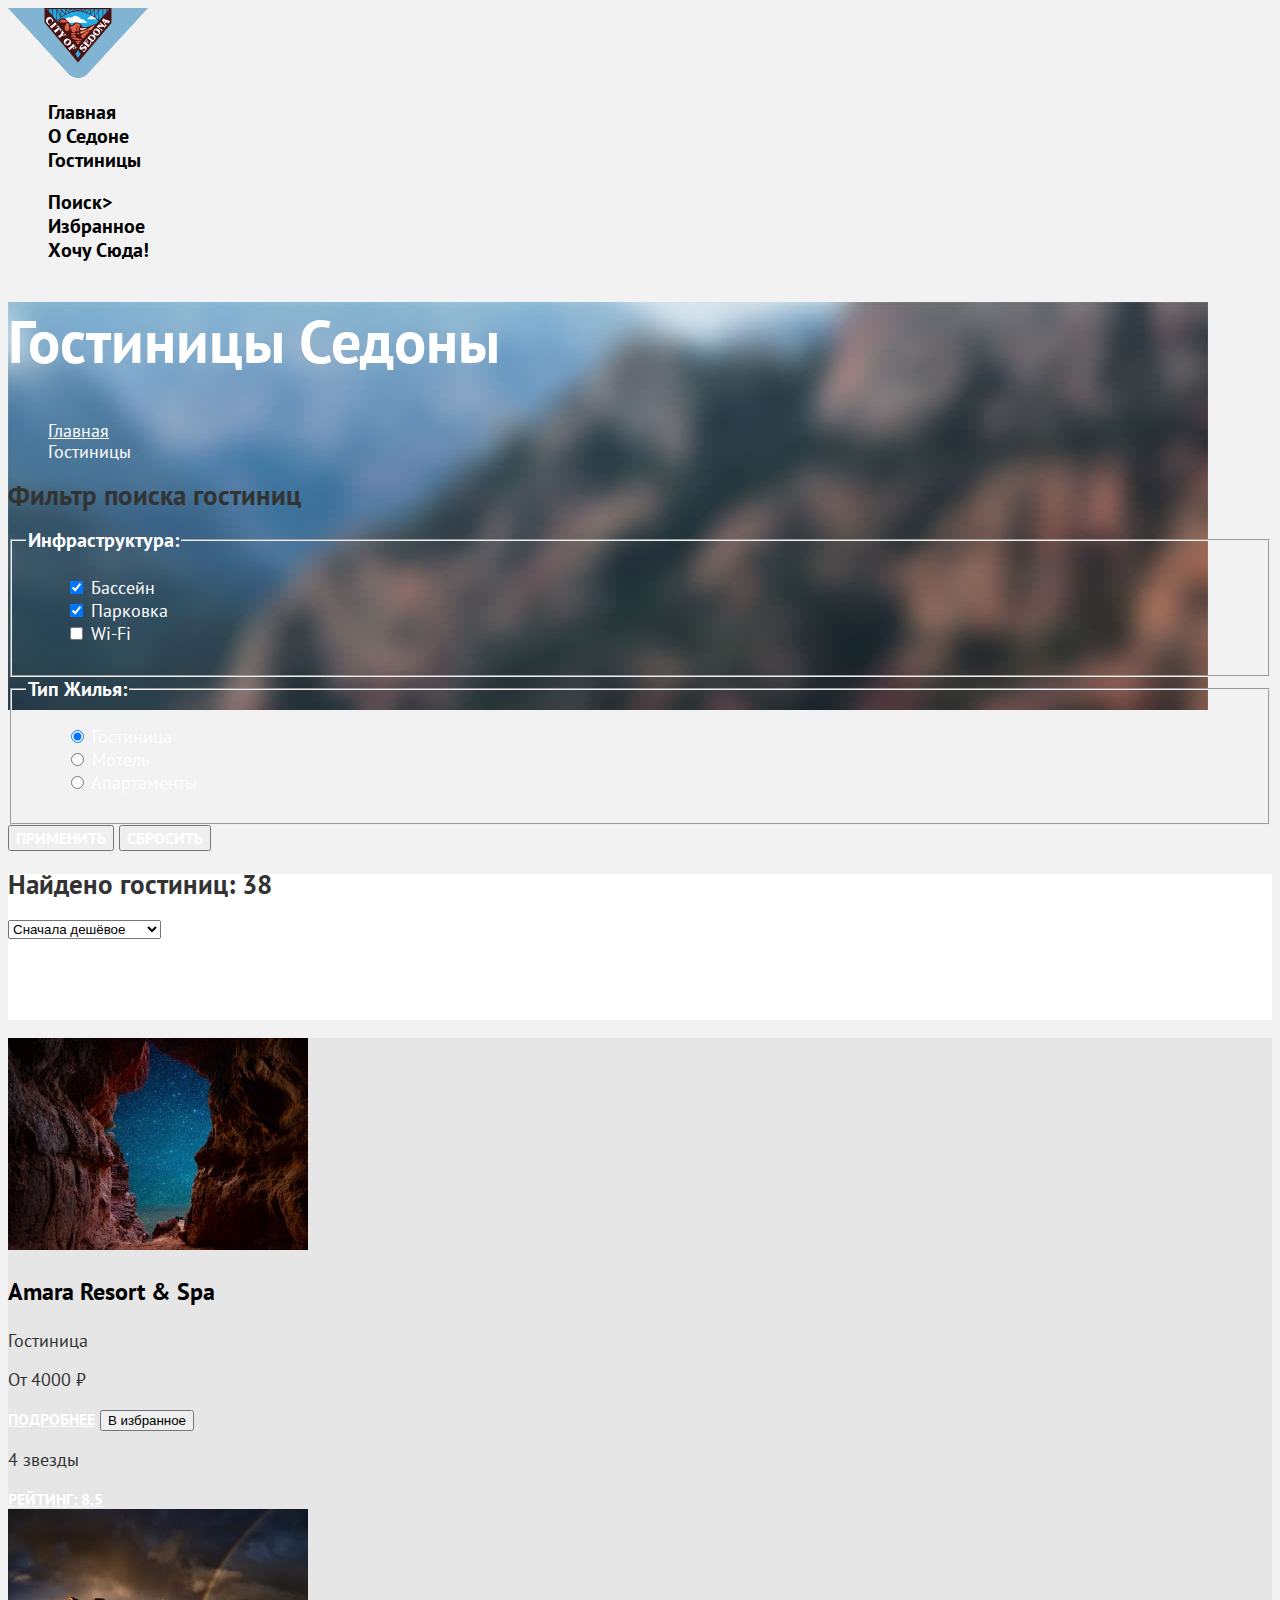
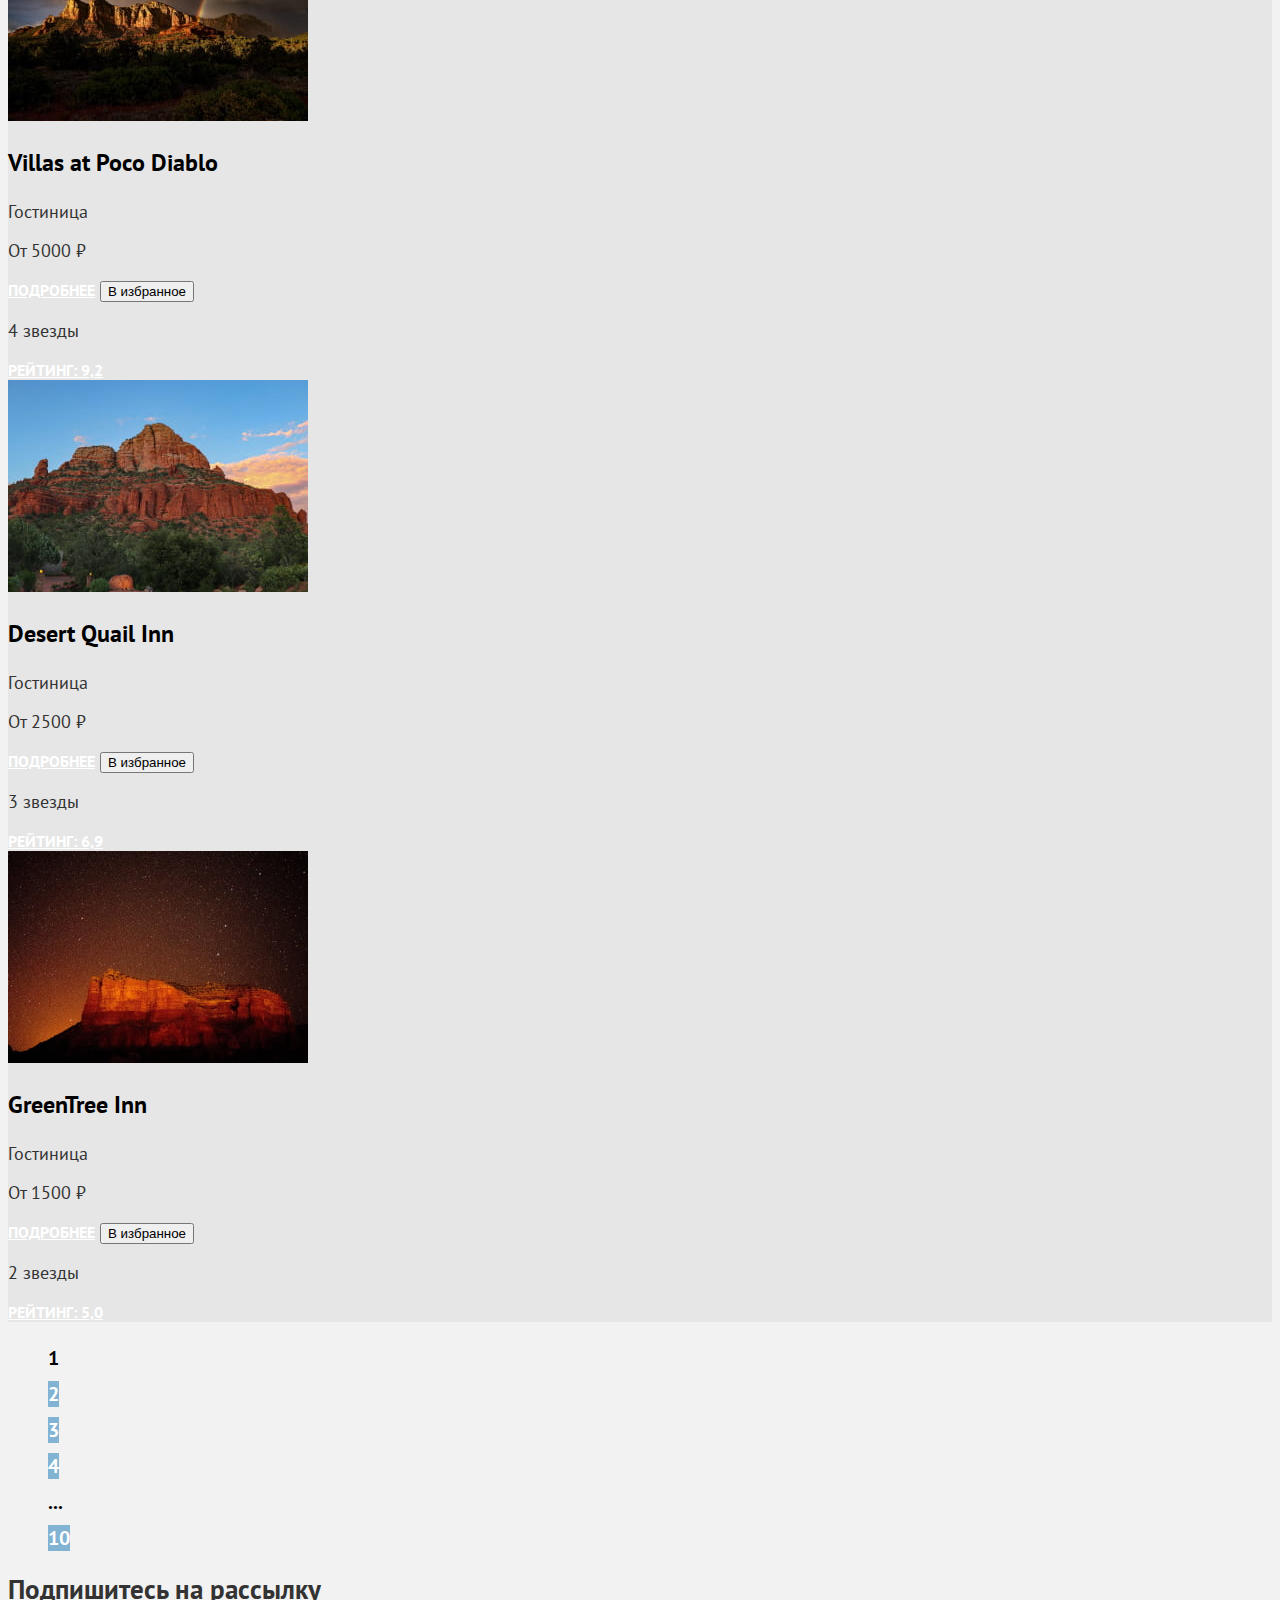
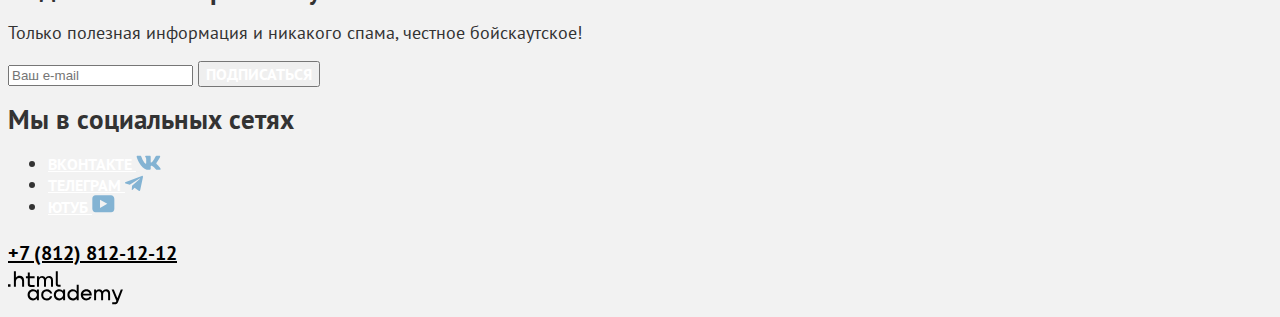
==== commit 8f573add: "Merge pull request #4 from MULTI-82rus/master" ====
--- a/catalog.html
+++ b/catalog.html
@@ -43,12 +43,10 @@
     </header>
     <main class="main-inner">
       <header class="inner-header">
-        <h1 class="visualli-hidden">Каталог гостиниц в Седоне</h1>
+        <h1 class="inner-header-title">Гостиницы Седоны</h1>
         <ul class="breadcrumbs">
           <li class="breadcrumbs-item">
-            <a class="breadcrumbs-link" href="index.html"
-              ><span class="visualli-hidden">Главная</span></a
-            >
+            <a class="breadcrumbs-link" href="index.html"><span class="visualli-hidden">Главная</span></a>
           </li>
           <li class="breadcrumbs-item">
             <a class="breadcrumbs-link">Гостиницы</a>
@@ -56,40 +54,26 @@
         </ul>
       </header>
       <section class="catalog-products">
-        <h2 class="visualli-hidden">Список гостиниц с фильтром</h2>
-        <form
-          class="catalog-filter"
-          action="https://echo.htmlacademy.ru/"
-          method="get"
-        >
+        <h2 class="visualli-hidden">Фильтр поиска гостиниц</h2>
+        <form class="catalog-filter" action="https://echo.htmlacademy.ru/" method="get">
           <fieldset class="catalog-filter-group">
             <legend class="catalog-filter-title">Инфраструктура:</legend>
             <ul class="catalog-filter-list">
               <li class="catalog-filter-item">
                 <label class="control">
-                  <input
-                    class="control-input"
-                    type="checkbox"
-                    name="swimming-pool"
-                    checked
-                  />
+                  <input class="control-input" type="checkbox" name="swimming-pool" checked>
                   Бассейн
                 </label>
               </li>
               <li class="catalog-filter-item">
                 <label class="control">
-                  <input
-                    class="control-input"
-                    type="checkbox"
-                    name="parking-space"
-                    checked
-                  />
+                  <input class="control-input" type="checkbox" name="parking-space" checked>
                   Парковка
                 </label>
               </li>
               <li class="catalog-filter-item">
                 <label class="control">
-                  <input class="control-input" type="checkbox" name="wi-fi" />
+                  <input class="control-input" type="checkbox" name="wi-fi">
                   Wi-Fi
                 </label>
               </li>
@@ -100,59 +84,66 @@
             <ul class="catalog-filter-list">
               <li class="catalog-filter-item">
                 <label class="control">
-                  <input
-                    class="control-input"
-                    type="radio"
-                    name="product-group"
-                    value="hotel"
-                    checked
-                  />
+                  <input class="control-input" type="radio" name="product-group" value="hotel" checked>
                   Гостиница
                 </label>
               </li>
               <li class="catalog-filter-item">
                 <label class="control">
-                  <input
-                    class="control-input"
-                    type="radio"
-                    name="product-group"
-                    value="motel"
-                  />
+                  <input class="control-input" type="radio" name="product-group" value="motel">
                   Мотель
                 </label>
               </li>
               <li class="catalog-filter-item">
                 <label class="control">
-                  <input
-                    class="control-input"
-                    type="radio"
-                    name="product-group"
-                    value="apartments"
-                  />
+                  <input class="control-input" type="radio" name="product-group" value="apartments">
                   Апартаменты
                 </label>
               </li>
             </ul>
           </fieldset>
-          <button class="button" type="submit">Применить</button>
+          <!-- <button class="button" type="submit">Применить</button> -->
+          <input class="button" type="submit" value="Применить">
+          <input class="button" type="submit" value="Сбросить">
         </form>
-        <h2 class="hotels-found-title">Найдено гостиниц: 38</h2>
-        <select class="select-control" aria-label="Сортировка">
-          <option value="cheap">Сначала дешёвое</option>
-          <option value="expensive">Сначала дорогое</option>
-          <option value="popular">Сначала популярное</option>
-        </select>
-        <a class="button button-current" href="#">
-          <span class="visually-hidden">Показать карточки</span>
-        </a>
-        <a class="button" href="#">
-          <span class="visually-hidden">Показать колонкой</span>
-        </a>
-        <a class="button" href="#">
-          <span class="visually-hidden">Показать список</span>
-        </a>
-        <ul class="hotel-list">
-          <li class="hotel-card">
+      </section>
+      <section class="hotels-list-preview">
+        <div class="sorting-container">
+          <h2 class="hotels-found-title">Найдено гостиниц: 38</h2>
+          <select class="select-control" aria-label="Сортировка">
+            <option value="cheap">Сначала дешёвое</option>
+            <option value="expensive">Сначала дорогое</option>
+            <option value="popular">Сначала популярное</option>
+          </select>
+          <ul class="switches-list">
+            <li class="switches-item">
+              <a class="button button-current" href="#">
+                <span class="visually-hidden">Показать карточки</span>
+              </a>
+            </li>
+            <li class="switches-item">
+              <a class="button" href="#">
+                <span class="visually-hidden">Показать колонкой</span>
+              </a>
+            </li>
+            <li class="switches-item">
+              <a class="button" href="#">
+                <span class="visually-hidden">Показать список</span>
+              </a>
+            </li>
+          </ul>
+          <!-- <a class="button button-current" href="#">
+            <span class="visually-hidden">Показать карточки</span>
+          </a>
+          <a class="button" href="#">
+            <span class="visually-hidden">Показать колонкой</span>
+          </a>
+          <a class="button" href="#">
+            <span class="visually-hidden">Показать список</span>
+          </a> -->
+        </div>
+        <div class="hotel-list">
+          <article class="hotel-card">
             <a class="hotel-card-link" href="#">
               <img class="hotel-card-image"
               src="images/catalog/hotel-amara-resort-&-spa.jpg" width: 300;
@@ -169,8 +160,8 @@
               <span class="visually-hidden">4 звезды</span>
             </p>
             <a class="button" href="#">Рейтинг: 8,5</a>
-          </li>
-          <li class="hotel-card">
+          </article>
+          <article class="hotel-card">
             <a class="hotel-card-link" href="#">
               <img class="hotel-card-image"
               src="images/catalog/hotel-villas-at-poco-diablo.jpg" width: 300;
@@ -187,8 +178,8 @@
               <span class="visually-hidden">4 звезды</span>
             </p>
             <a class="button" href="#">Рейтинг: 9,2</a>
-          </li>
-          <li class="hotel-card">
+          </article>
+          <article class="hotel-card">
             <a class="hotel-card-link" href="#">
               <img class="hotel-card-image"
               src="images/catalog/hotel-desert-quail-inn.jpg" width: 300;
@@ -205,8 +196,8 @@
               <span class="visually-hidden">3 звезды</span>
             </p>
             <a class="button" href="#">Рейтинг: 6,9</a>
-          </li>
-          <li class="hotel-card">
+          </article>
+          <article class="hotel-card">
             <a class="hotel-card-link" href="#">
               <img class="hotel-card-image"
               src="images/catalog/hotel-gree-tree-inn.jpg" width: 300; height:
@@ -223,11 +214,11 @@
               <span class="visually-hidden">2 звезды</span>
             </p>
             <a class="button" href="#">Рейтинг: 5,0</a>
-          </li>
-        </ul>
+          </article>
+        </div>
         <ul class="pagination">
           <li class="pagination-item">
-            <a class="pagination-link" href="#">1</a>
+            <a class="pagination-link pagination-current" href="#">1</a>
           </li>
           <li class="pagination-item">
             <a class="pagination-link" href="#">2</a>
@@ -239,64 +230,58 @@
             <a class="pagination-link" href="#">4</a>
           </li>
           <li class="pagination-item">
-            <a class="pagination-link" href="#">...</a>
+            <a class="pagination-link pagination-current" href="#">...</a>
           </li>
           <li class="pagination-item">
             <a class="pagination-link" href="#">10</a>
           </li>
         </ul>
       </section>
-      <aside class="subscribe">
+      <section class="subscribe">
         <h2>Подпишитесь на рассылку</h2>
         <p>
           Только полезная информация и никакого спама, честное бойскаутское!
         </p>
         <form action="#" method="post">
-          <input type="email" placeholder="Ваш e-mail" />
+          <input type="email" placeholder="Ваш e-mail">
           <button class="button" type="submit">Подписаться</button>
         </form>
-      </aside>
+      </section>
     </main>
     <footer class="page-footer">
-      <section class="footer-social">
-        <h2 class="visualli-hidden">Мы в социальных сетях</h2>
-        <ul class="footer-social-list">
-          <li class="footer-social-item">
-            <a class="button" href="https://vk.com/htmlacademy">
-              <span class="visually-hidden">ВКонтакте</span>
-              <img class="footer-social-icon" src="images/vk-link.svg" width:
-              24; height: 14; alt="ВКонтакте">
-            </a>
-          </li>
-          <li class="footer-social-item">
-            <a class="button" href="https://vk.com/htmlacademy">
-              <span class="visually-hidden">Телеграм</span>
-              <img class="footer-social-icon" src="images/telegram-link.svg"
-              width: 18; height: 15,1; alt="Телеграм">
-            </a>
-          </li>
-          <li class="footer-social-item">
-            <a class="button" href="https://vk.com/htmlacademy">
-              <span class="visually-hidden">Ютуб</span>
-              <img class="footer-social-icon" src="images/youtube-link.svg"
-              width: 22; height: 17; alt="Ютуб">
-            </a>
-          </li>
-        </ul>
-      </section>
-      <section class="footer-contacts">
-        <address class="footer-contacts-address">
-          <a class="footer-contacts-address-phone" href="tel:+78128121212"
-            >+7 (812) 812-12-12</a
-          >
-        </address>
-      </section>
-      <section class="footer-logo">
-        <a class="footer-logo-htmlacademy-link" href="https://htmlacademy.ru/">
-          <img class="footer-logo-image" src="images/HTML Academy.svg" width:
-          114.9; height: 32.9; alt="Логотип сайта html academy">
-        </a>
-      </section>
+      <h2 class="visualli-hidden">Мы в социальных сетях</h2>
+      <ul class="footer-social-list">
+        <li class="footer-social-item">
+          <a class="button" href="https://vk.com/htmlacademy">
+            <span class="visually-hidden">ВКонтакте</span>
+            <img class="footer-social-icon" src="images/vk-link.svg" width: 24;
+          height: 14; alt="ВКонтакте">
+          </a>
+        </li>
+        <li class="footer-social-item">
+          <a class="button" href="https://vk.com/htmlacademy">
+            <span class="visually-hidden">Телеграм</span>
+            <img class="footer-social-icon" src="images/telegram-link.svg" width: 18;
+          height: 15,1; alt="Телеграм">
+          </a>
+        </li>
+        <li class="footer-social-item">
+          <a class="button" href="https://vk.com/htmlacademy">
+            <span class="visually-hidden">Ютуб</span>
+            <img class="footer-social-icon" src="images/youtube-link.svg" width: 22;
+            height: 17; alt="Ютуб">
+          </a>
+        </li>
+      </ul>
+
+      <address class="footer-contacts-address">
+        <a class="footer-contacts-address-phone" href="tel:+78128121212">+7 (812) 812-12-12</a>
+      </address>
+
+      <a class="footer-logo-htmlacademy-link" href="https://htmlacademy.ru/">
+        <img class="footer-logo-image" src="images/HTML Academy.svg" width: 114.9;
+        height: 32.9; alt="Логотип сайта html academy">
+      </a>
     </footer>
   </body>
 </html>
--- a/styles/styles.css
+++ b/styles/styles.css
@@ -34,6 +34,8 @@
   text-transform: uppercase;
   color: #FFFFFF;
 }
+
+/* header */
 
 .page-header {
   color: #000000;
@@ -54,7 +56,14 @@
   color: #000000;
 }
 
+/* main */
+
 .main-index {
+  color: #333333;
+  background-color: #F2F2F2;
+}
+
+.hero-welcome {
   background-image: url("../images/index-background.jpg");
   background-size: 100% auto;
   background-repeat: no-repeat;
@@ -75,9 +84,11 @@
   text-align: center;
 }
 
+/* advantages */
+
 .advantages {
   color: #000000;
-  background: rgba(131, 179, 211, 0.12);
+  background: rgba(113, 181, 227, 0.12);
 }
 
 .advantages-list {
@@ -103,6 +114,8 @@
 .advantages-description-white {
   color: #FFFFFF;
 }
+
+/* recommendations */
 
 .recommendations-list {
   text-align: center;
@@ -123,6 +136,8 @@
 
 } */
 
+/* hotel-search */
+
 .hotel-search-title {
   font-weight: 700;
   font-size: 30px;
@@ -144,7 +159,14 @@
   line-height: 36px;
   text-align: center;
   text-transform: uppercase;
-  color: #FFFFFF;
+  background: #756157;
+  /* color: #FFFFFF; */
+}
+
+/* newsletter */
+
+.newsletter {
+  background-image: url("../images/blurred-background.jpg");
 }
 
 .newsletter-title {
@@ -164,6 +186,12 @@
   color: #FFFFFF;
 }
 
+.newsletter-button {
+  background: #82B3D3;
+}
+
+/* footer */
+
 .footer-contacts-address-phone {
   font-weight: 700;
   font-size: 20px;
@@ -173,3 +201,105 @@
   font-style: normal;
   color: #000000;
 }
+
+.main-inner {
+  background-image: url("../images/catalog/blurred-background.jpg");
+  background-repeat: no-repeat;
+}
+
+.inner-header-title {
+  font-weight: 700;
+  font-size: 60px;
+  line-height: 78px;
+  color: #FFFFFF;
+}
+
+.breadcrumbs {
+  list-style: none;
+  color: #FFFFFF;
+}
+
+.breadcrumbs-link {
+  color: inherit;
+}
+
+.catalog-filter-title {
+  font-weight: 700;
+  font-size: 20px;
+  line-height: 24px;
+  text-transform: capitalize;
+  color: #FFFFFF;
+}
+
+.catalog-filter-list {
+  list-style: none;
+}
+
+.control {
+  font-weight: 400;
+  font-size: 18px;
+  line-height: 23px;
+  color: #FFFFFF;
+}
+
+
+.sorting-container {
+  background-color:  #FFFFFF;
+}
+
+.switches-list {
+  list-style: none;
+}
+
+.hotel-list {
+  list-style: none;
+}
+
+.hotel-card {
+  background: #E6E6E6;
+}
+
+.hotel-card-link {
+  text-decoration: none;
+}
+
+.hotel-card-title {
+  font-weight: 700;
+  font-size: 24px;
+  line-height: 28px;
+  color: #000000;
+}
+
+.hotel-card-paragraph {
+  font-weight: 400;
+  font-size: 18px;
+  line-height: 21px;
+  color: #333333;
+}
+
+.hotel-card-price {
+  font-weight: 400;
+  font-size: 18px;
+  line-height: 21px;
+  color: #333333;
+}
+
+.pagination {
+  list-style: none;
+}
+
+.pagination-link {
+  font-weight: 700;
+  font-size: 20px;
+  line-height: 36px;
+  text-decoration: none;
+  text-transform: uppercase;
+  background-color: #82B3D3;
+  color: #FFFFFF;
+
+}
+
+.pagination-current {
+  color: #000000;
+  background-color: #F2F2F2;
+}
